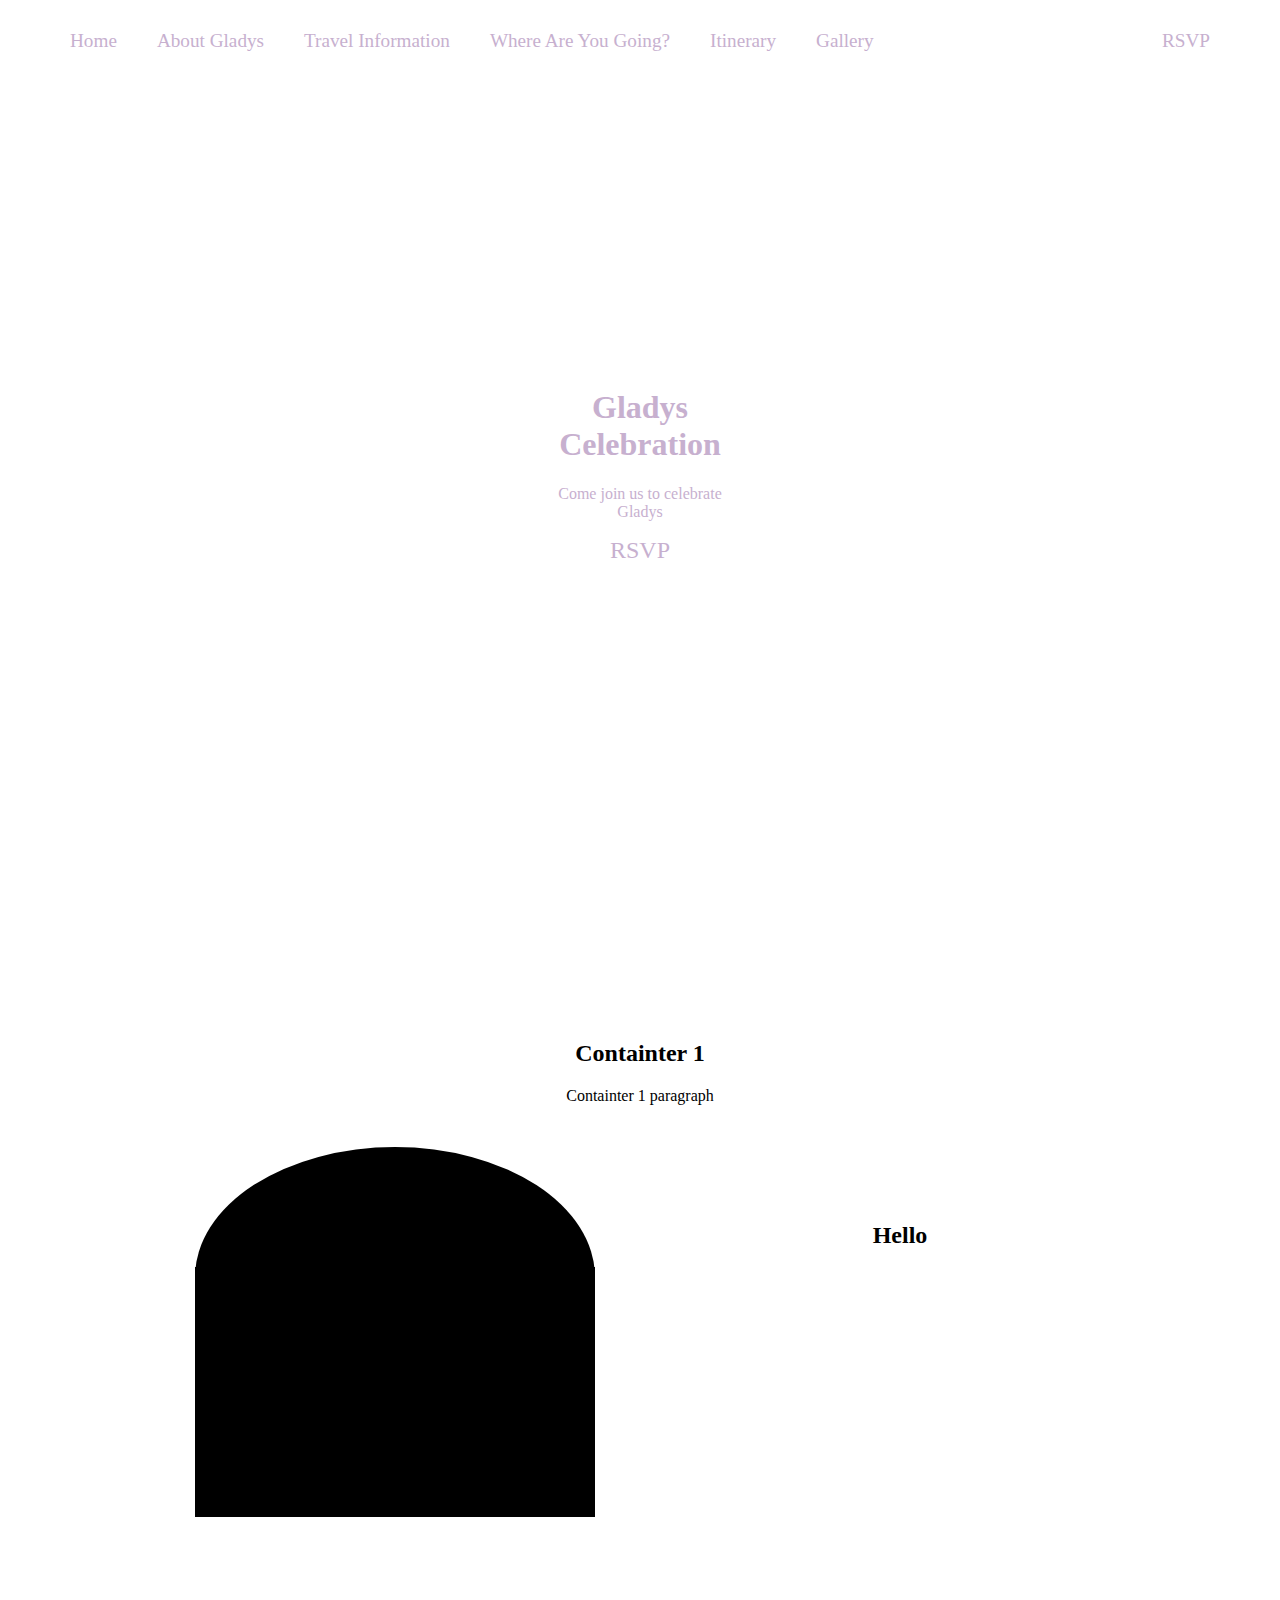
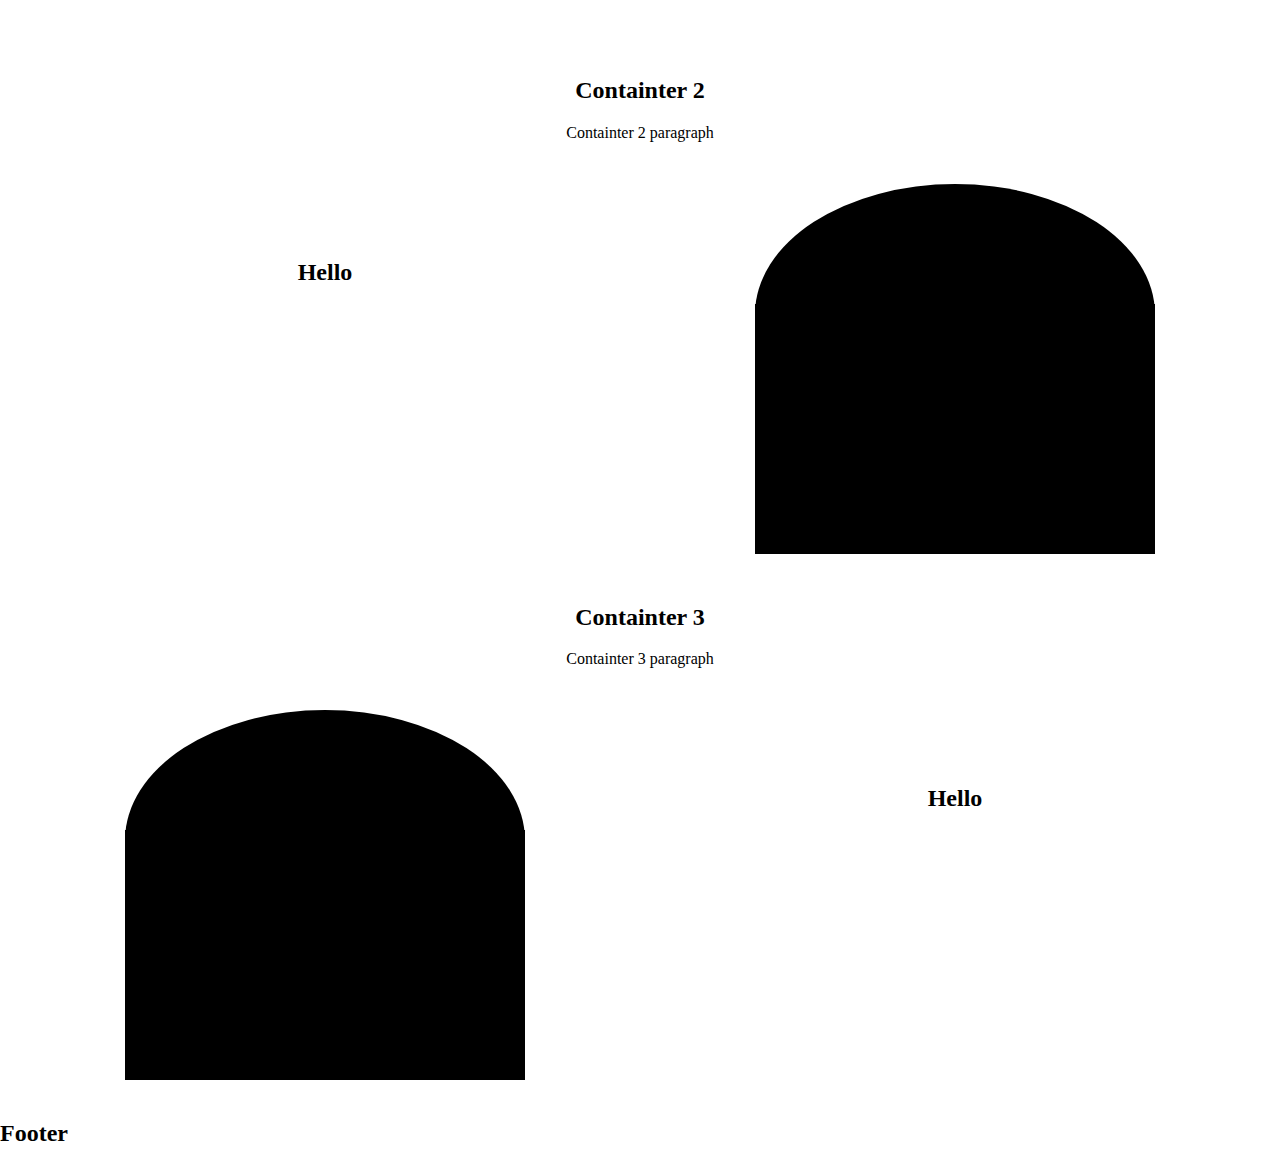
==== index.html @ e021d2f9 "revert" ====
<html lang="en">
  <head>
    <title>Gladys' Celebration</title> 
    <meta charset="UTF-8">
    <meta name="viewport" content="width=device-width, initial-scale=1">
    <link rel="stylesheet" href="Themes/indexTheme.css">
  </head>

  <body>
    <div class="header">
      <div class="navbar">
        <a href="index.html" class="homeNav">Home</a>
        <a href="about.html">About Gladys</a>
        <a href="travel.html">Travel Information</a>
        <a href="here.html">Where Are You Going?</a>
        <a href="itinerary.html">Itinerary</a>
        <a href="gallery.html">Gallery</a>
        <a href="https://forms.gle/7fXRia3P5yXMrRUJ6" class="right">RSVP</a>
      </div>
      <div class="hcontent">
        <h1 class="sitename">Gladys Celebration</h1>
        <p>Come join us to celebrate Gladys</p>
        <a href = "https://forms.gle/7fXRia3P5yXMrRUJ6" class="button">RSVP</a>
      </div>
    </div>

    <div class="container">
      <div style="text-align:center">
        <h2>Containter 1</h2>
        <p>Containter 1 paragraph</p>
         <div class="row">
            <div class="column">
             <div class="polygons">
                      <div class="square">
                           <div class="circle">
                        </div>
                      </div>
                  </div>
            </div>
           <div class="column2">
          <div class= "text-font">
            <h2>Hello</h2>
                </div>
        </div>
      </div>
    </div>
    </div>
    
    <div class="container2">
      <div style="text-align:center">
        <h2>Containter 2</h2>
        <p>Containter 2 paragraph</p>
         <div class="row3">
            <div class="column3">
            <div class= "text-font">
                  <h2>Hello</h2>
            </div>
          </div>
           <div class="column4">
           <div class="polygons">
                      <div class="square">
                           <div class="circle">
                                  <p>this is a paragraph.</p>
                        </div>
                      </div>
                  </div>
            </div>
        </div>
      </div>
    </div>
    
    <div class="container3">
      <div style="text-align:center">
        <h2>Containter 3</h2>
        <p>Containter 3 paragraph</p>
         <div class="row5">
            <div class="column5">
                <div class="polygons">
                      <div class="square">
                           <div class="circle">
                        </div>
                      </div>
                  </div>
            </div>
           <div class="column6">
          <div class= "text-font">
            <h2>Hello</h2>
                </div>
        </div>
      </div>
    </div>
    </div>
    
  
    <div class="footer">
      <h2>Footer</h2>
    </div>
  
  </body>
</html>
---- Themes/indexTheme.css ----
body {
  font-family:Georgia, 'Times New Roman', Times, serif;
  margin: 0;
  background-color:white;
}
* {
  box-sizing: border-box;
}
 .fit-picture {
    height: 380px;
    width: 350;
    border-radius: 30% 30% 0 0;
    
}

/* Style the header */
.header {
  text-align: center;
  background-image: url("/Resources/Images/mamiebackground2.jpeg");
  background-size:cover;
  min-height: 100%;
}

/* Style the top navigation bar */
.navbar {
  overflow: hidden;
  background-color: white;
  text-align: center;
  padding-left: 50px;
  padding-right: 50px;
}

/* Style the navigation bar links */
.navbar a {
  display: inline;
  color: rgb(199, 176, 207);
  text-align: center;
  padding: 30px 20px;
  text-decoration: none;
  font-size: larger;
  float: left;
}

/* Right-aligned link */
.navbar a.right {
  float: right;
}

/* Change color on hover */
.navbar a:hover {
  background-color: rgb(199, 176, 207);
  color: white;
}

.hcontent{
  background-color: white;
  border-radius: 25% 25% 25% 25%;
  color: rgb(199, 176, 207);
  margin: 20% 40%;
  max-width: 300px;
  padding: 30px 30px;
}

.button{
  font-size: x-large;
  color: rgb(199, 176, 207);;
  text-decoration: none;
}

.button:hover{
  background-color: rgb(199, 176, 207);
  color: white;
  text-decoration: underline;
}

/* header */
/* Style the header */
/* .sitename {
    text-align: center;
    background: rgb(72, 53, 125);
    background-size:contain;
    min-height: 50%;
    padding-top: 30%;

  } */

/* .header{
    padding-left: 150px;
    width: 450px;
    top: 43px;
    font-size: 35px;
    bottom: 0;
  }
*/
  .header2{
    float: left;
    width: 40%;
    margin-top: 6px;
    border-right: solid;
    padding-left: 30%;
    padding-top: 5%;
    color: rgb(93, 45, 147);
  }  
/* RSVP Button */

.containerh {
    border-radius: 5px;
    background-color: white;
    padding: 10px;
}
/* Style the container/contact section */
.container {
  border-radius: 5px;
  background-color: white;
  padding: 120px;
}

/* Elipse */

/* Style the container/contact section */
.container2 {
  border-radius: 5px;
  background-color: white;
  padding: 10px;
}

/* Elipse */

.container3 {
  border-radius: 5px;
  background-color: white;
  padding: 10px;
}

.polygons {
  text-align: center;
  position: relative;
}
.square {
  width: 300px;
  height: 250px;
  background: rgb(199, 176, 207);;
  position: relative;
  top: 65px;
  display: inline-block;
}
.circle {
  width: 300px;
  height: 150px;
  background: rgb(199, 176, 207);;
  border-radius: 50%;
  position: absolute;
  left: 0px;
  top: -120px;
  overflow: visible;
  border-radius: 50%/65% 65% 0 0;
}


/* Create two columns that float next to eachother */
.column {
  float: left;
  width: 50%;
  margin-top: 6px;
  padding: 75px;
  background-color: white;
}


/* Column 2 */

.column2 {
  float: left;
  width: 50%;
  margin-top: 6px;
  padding: 75px;
  background-color: white;
}

/* Elipse 2 */

.container3 {
  border-radius: 5px;
  background-color: white;
  padding: 10px;
}

/* Elipse 3 */

.polygons {
  text-align: center;
  position: relative;
}
.square {
  width: 400px;
  height: 250px;
  background: black;
  position: relative;
  top: 65px;
  display: inline-block;
}
.circle {
  width: 400px;
  height: 200px;
  background: black;
  border-radius: 50%;
  position: absolute;
  left: 0px;
  top: -120px;
  overflow: visible;
  border-radius: 50%/65% 65% 0 0;
}

/* Column h1 */

.columnh1 {
    float: left;
    width: 40%;
    margin-top: 6px;
    border-right: solid;
    padding-left: 30%;
    padding-top: 5%;
    color: rgb(93, 45, 147);
}
  
  /* Column h2 */
  
  .columnh2 {
    float: right;
    width: 50%;
    margin-top: 6px;
    padding-right: 25%;
    padding-top: 5%
  }

  /* Create two columns that float next to eachother */
.column {
    float: left;
    width: 50%;
    margin-top: 6px;
    padding: 75px;
    background-color: white;
  }
/* Column 2 */
  
.column2 {
  float: left;
  width: 50%;
  margin-top: 6px;
  padding: 75px;
  background-color: white;
}


/* Column 3 */

.column3 {
  float: left;
  width: 50%;
  margin-top: 6px;
  padding: 75px;
  background-color: white;
}

/* Column 4 */

.column4 {
  float: right;
  width: 50%;
  margin-top: 6px;
  padding: 75px;
  background-color: white;
}

/* Column 5 */

.column5 {
  float: left;
  width: 50%;
  margin-top: 6px;
  padding: 75px;
  background-color: white;
}

/* Column 6 */

.column6 {
  float: right;
  width: 50%;
  margin-top: 6px;
  padding: 75px;
  background-color: white;
}

/* Container 1 Row Adjusts */
.rowh:after {
    content: "";
    display: table;
    clear: both;
  }
  
.row:after {
  content: "";
  display: table;
  clear: both;
}


.row3:after {
  content: "";
  display: table;
  clear: both;
}

.row5:after {
  content: "";
  display: table;
  clear: both;
}


/* Responsive layout - when the screen is less than 700px wide, make the two columns stack on top of each other instead of next to each other */
@media screen and (max-width: 1200px) {
  .row {   
    flex-direction: column;
  }
  .navbar a {
    float: none;
    display: block;
    width:100%;
  }
}

/* Responsive layout - when the screen is less than 400px wide, make the navigation links stack on top of each other instead of next to each other */
@media screen and (max-width: 400px) {
  .navbar a {
    float: none;
    display: block;
    width:100%;
  }
}
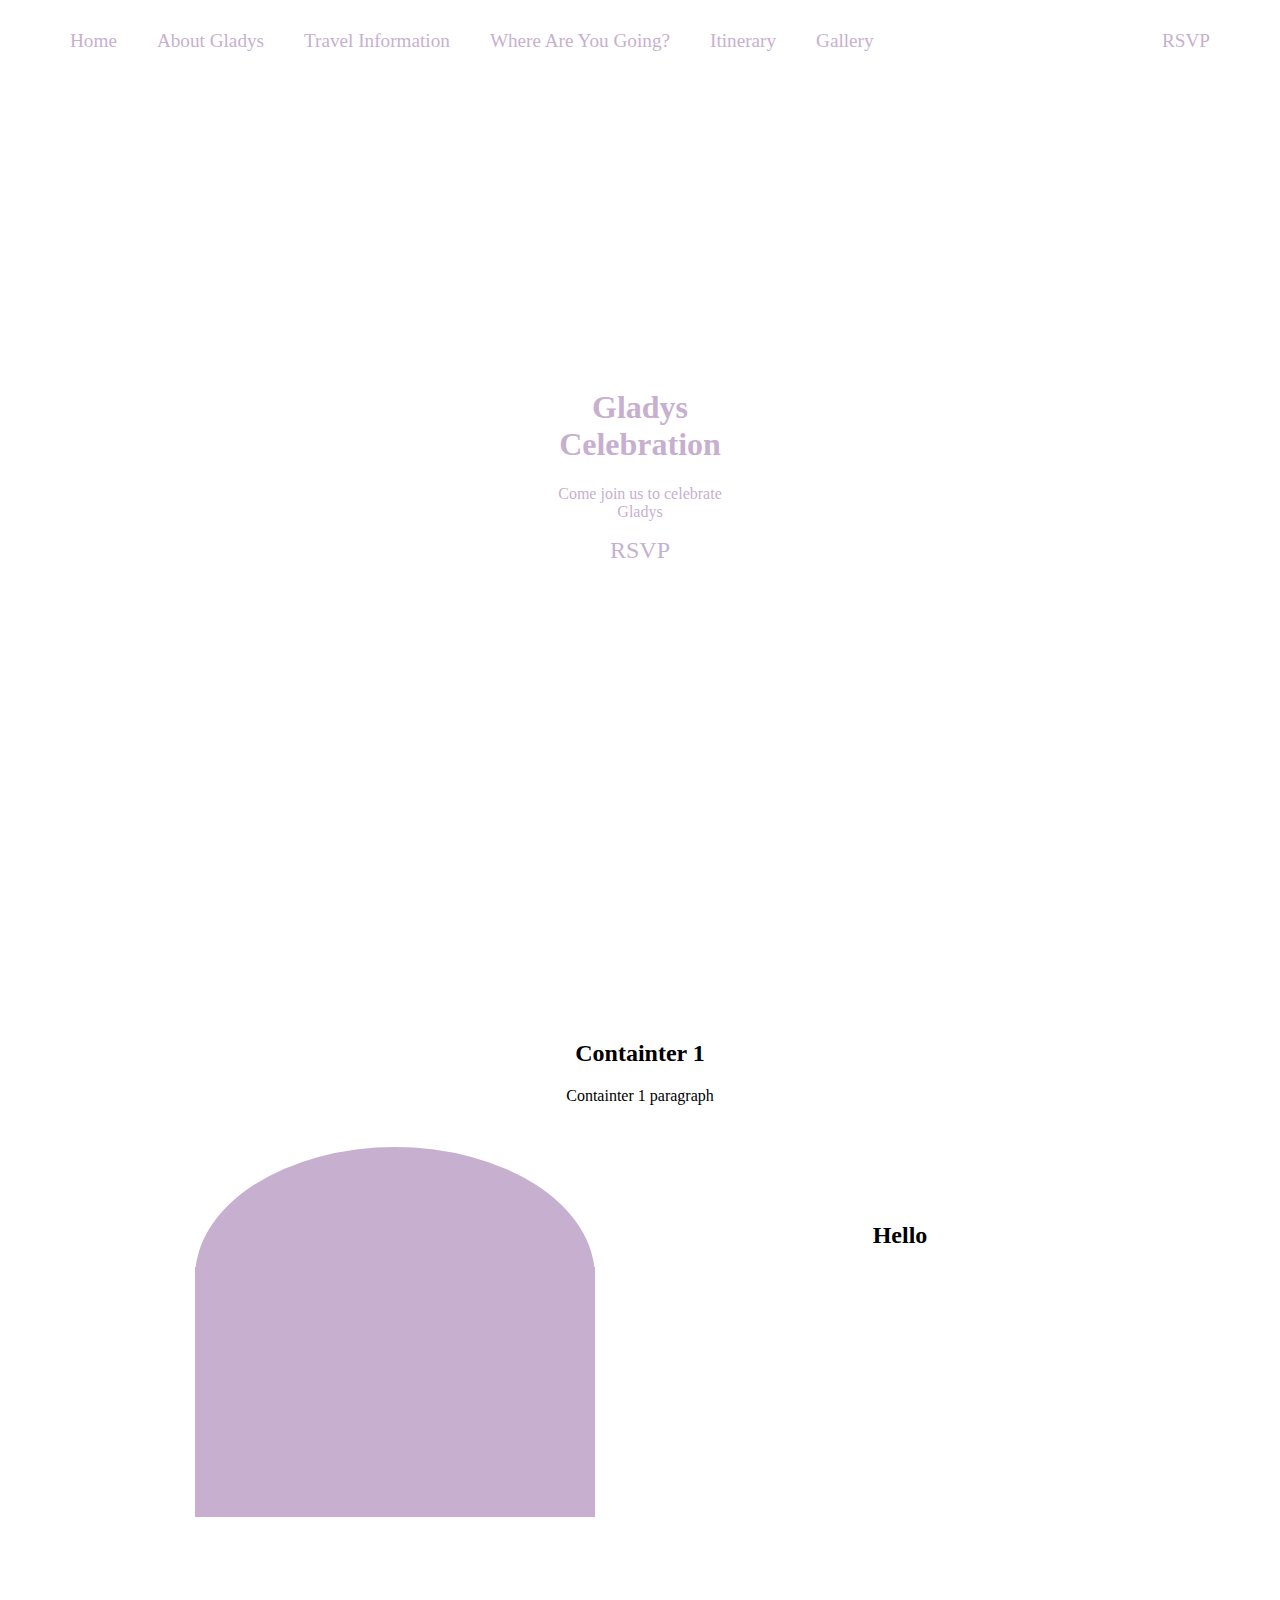
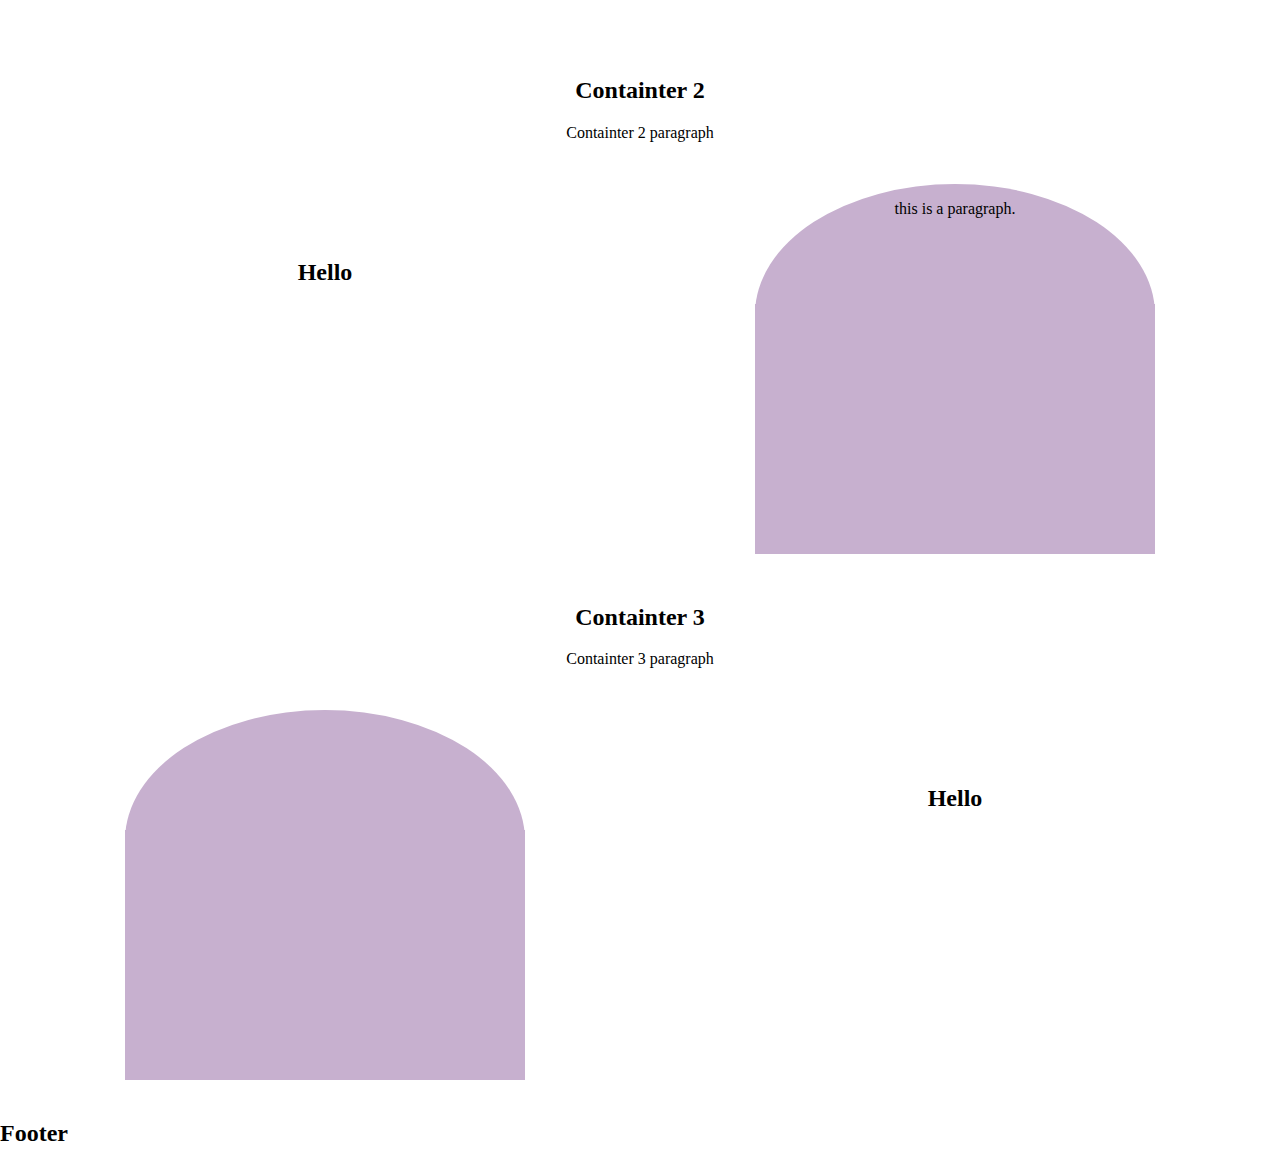
==== commit b54eb7d5: "Merge branch 'origin/main' into mads" ====
--- a/index.html
+++ b/index.html
@@ -11,7 +11,7 @@
       <div class="navbar">
         <a href="index.html" class="homeNav">Home</a>
         <a href="about.html">About Gladys</a>
-        <a href="travel.html">Travel Information</a>
+        <a href= "travel.html">Travel Information</a>
         <a href="here.html">Where Are You Going?</a>
         <a href="itinerary.html">Itinerary</a>
         <a href="gallery.html">Gallery</a>
--- a/Themes/indexTheme.css
+++ b/Themes/indexTheme.css
@@ -139,7 +139,7 @@
 .square {
   width: 300px;
   height: 250px;
-  background: rgb(199, 176, 207);;
+  background: rgb(199, 176, 207);
   position: relative;
   top: 65px;
   display: inline-block;
@@ -147,7 +147,7 @@
 .circle {
   width: 300px;
   height: 150px;
-  background: rgb(199, 176, 207);;
+  background: rgb(199, 176, 207);
   border-radius: 50%;
   position: absolute;
   left: 0px;
@@ -194,7 +194,7 @@
 .square {
   width: 400px;
   height: 250px;
-  background: black;
+  background: rgb(199, 176, 207);
   position: relative;
   top: 65px;
   display: inline-block;
@@ -202,7 +202,7 @@
 .circle {
   width: 400px;
   height: 200px;
-  background: black;
+  background:  rgb(199, 176, 207);
   border-radius: 50%;
   position: absolute;
   left: 0px;
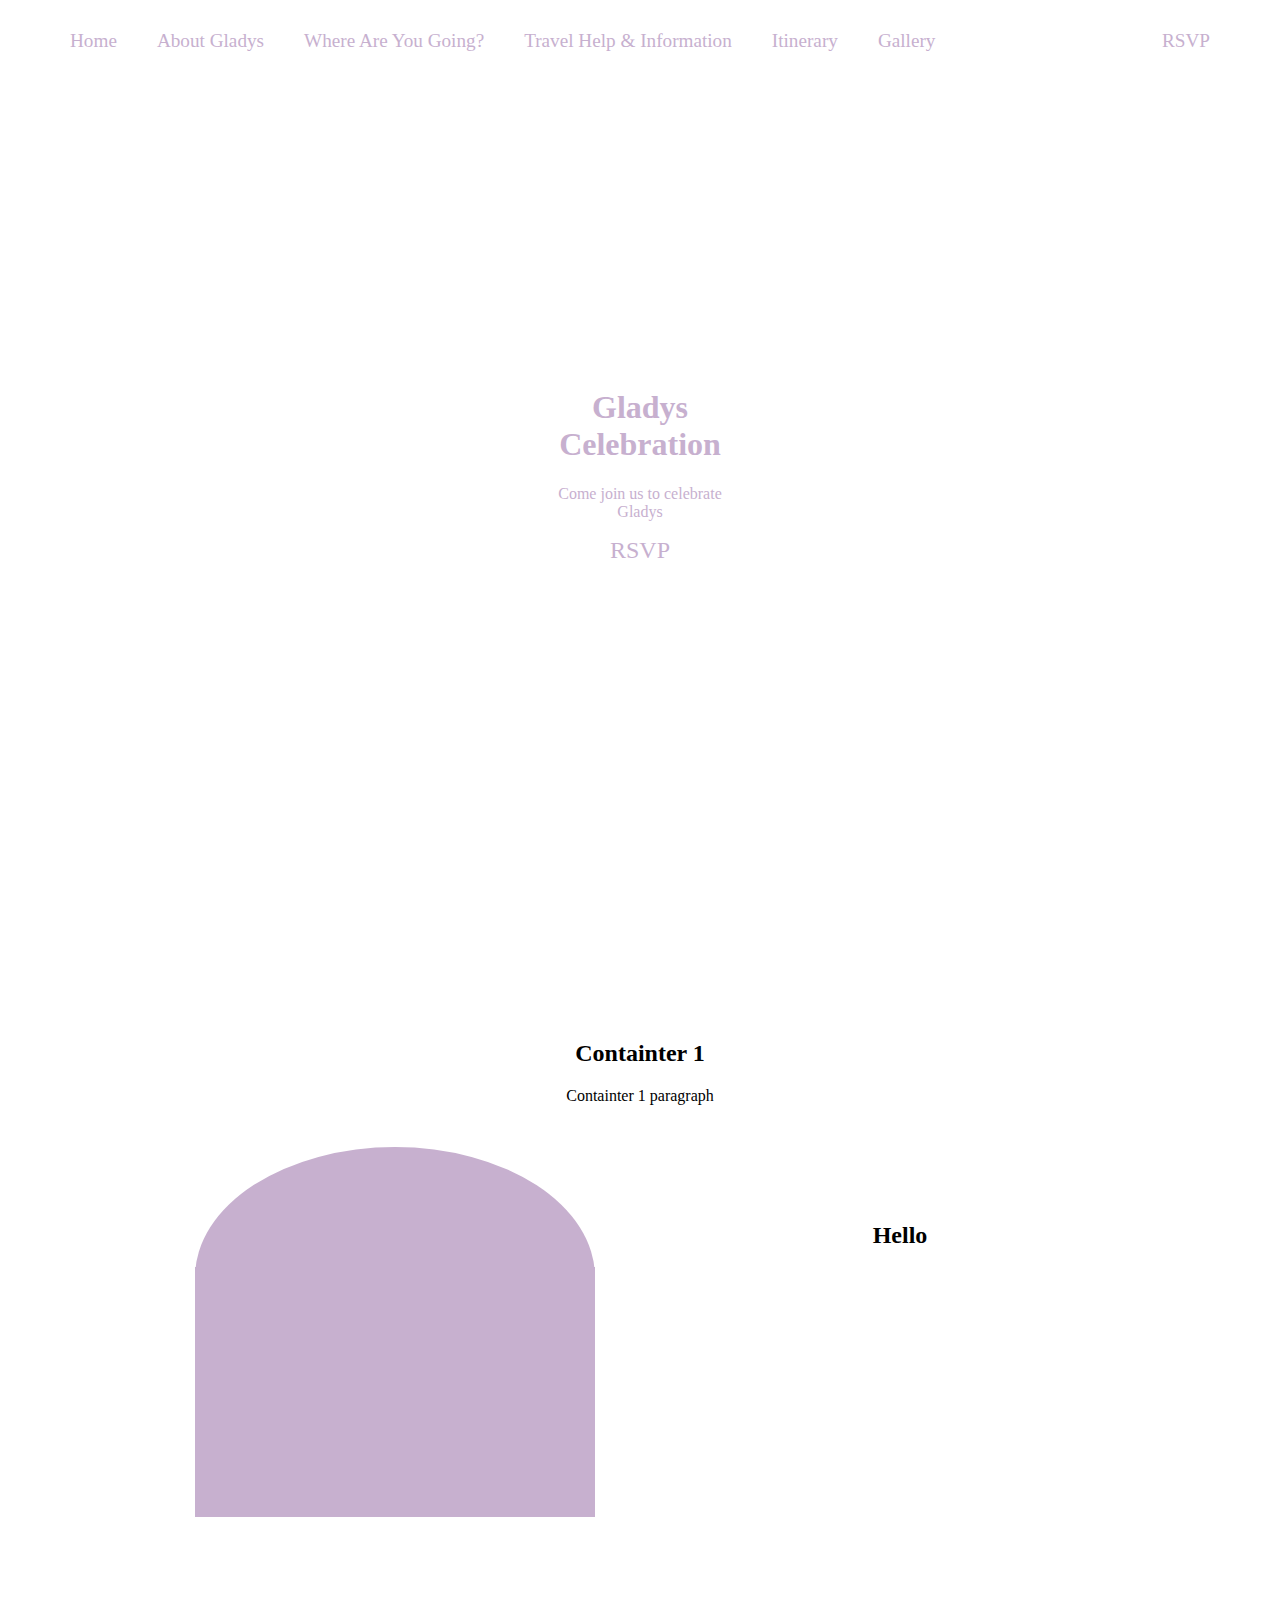
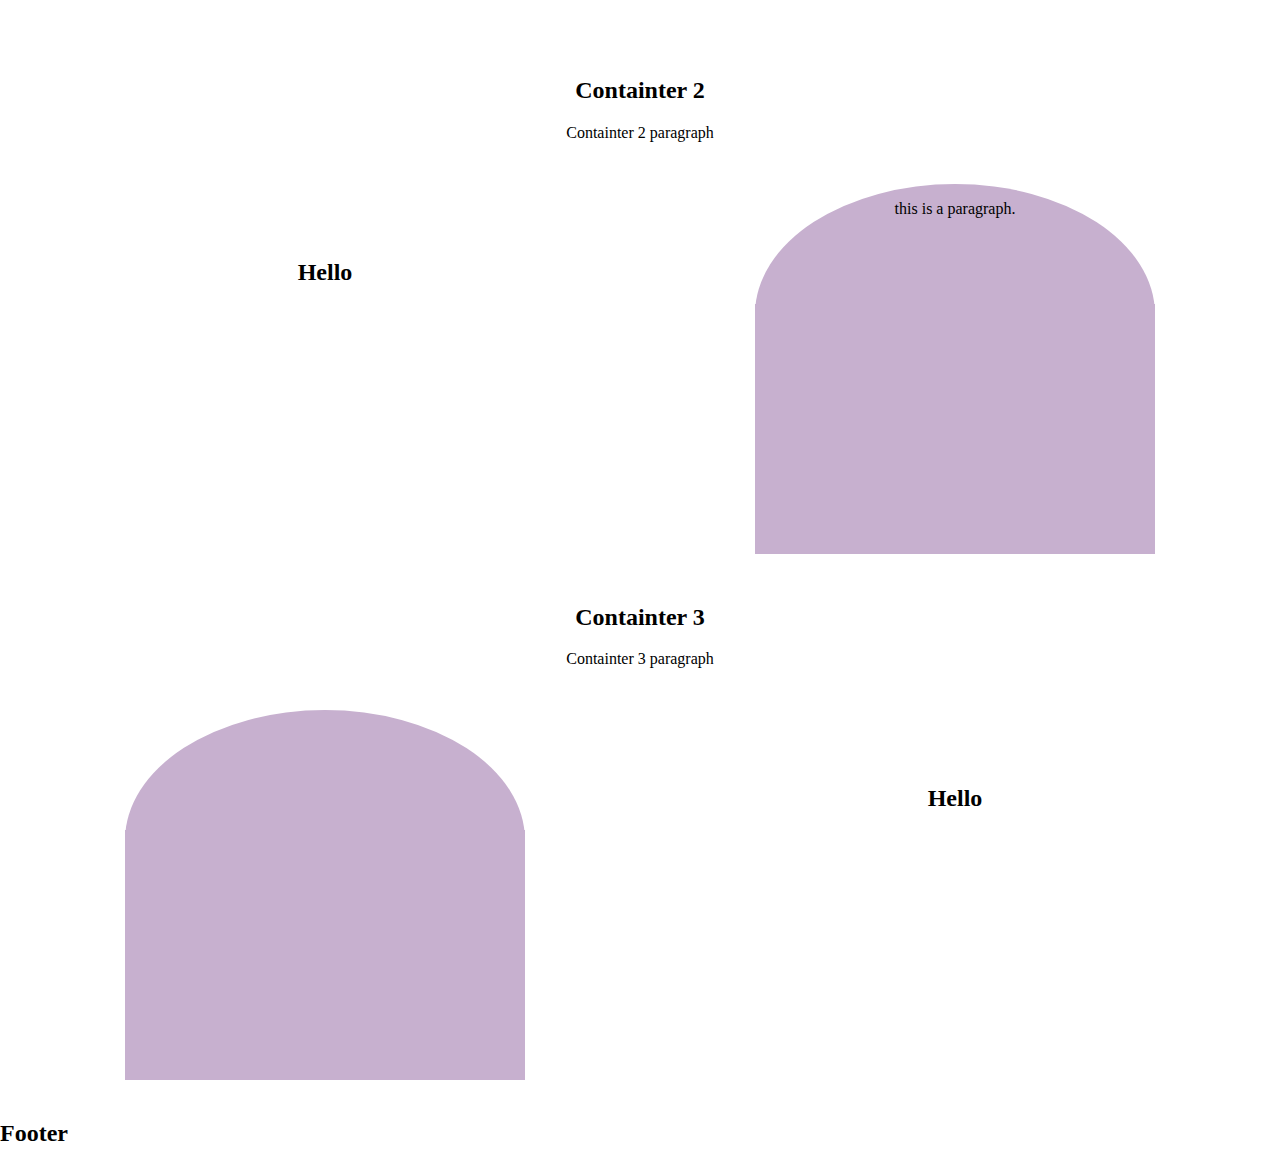
==== commit bc3cd316: "Unifying pages mads branch" ====
--- a/index.html
+++ b/index.html
@@ -11,8 +11,8 @@
       <div class="navbar">
         <a href="index.html" class="homeNav">Home</a>
         <a href="about.html">About Gladys</a>
-        <a href= "travel.html">Travel Information</a>
-        <a href="here.html">Where Are You Going?</a>
+        <a href="where.html">Where Are You Going?</a>
+        <a href= "travel.html">Travel Help & Information</a>
         <a href="itinerary.html">Itinerary</a>
         <a href="gallery.html">Gallery</a>
         <a href="https://forms.gle/7fXRia3P5yXMrRUJ6" class="right">RSVP</a>
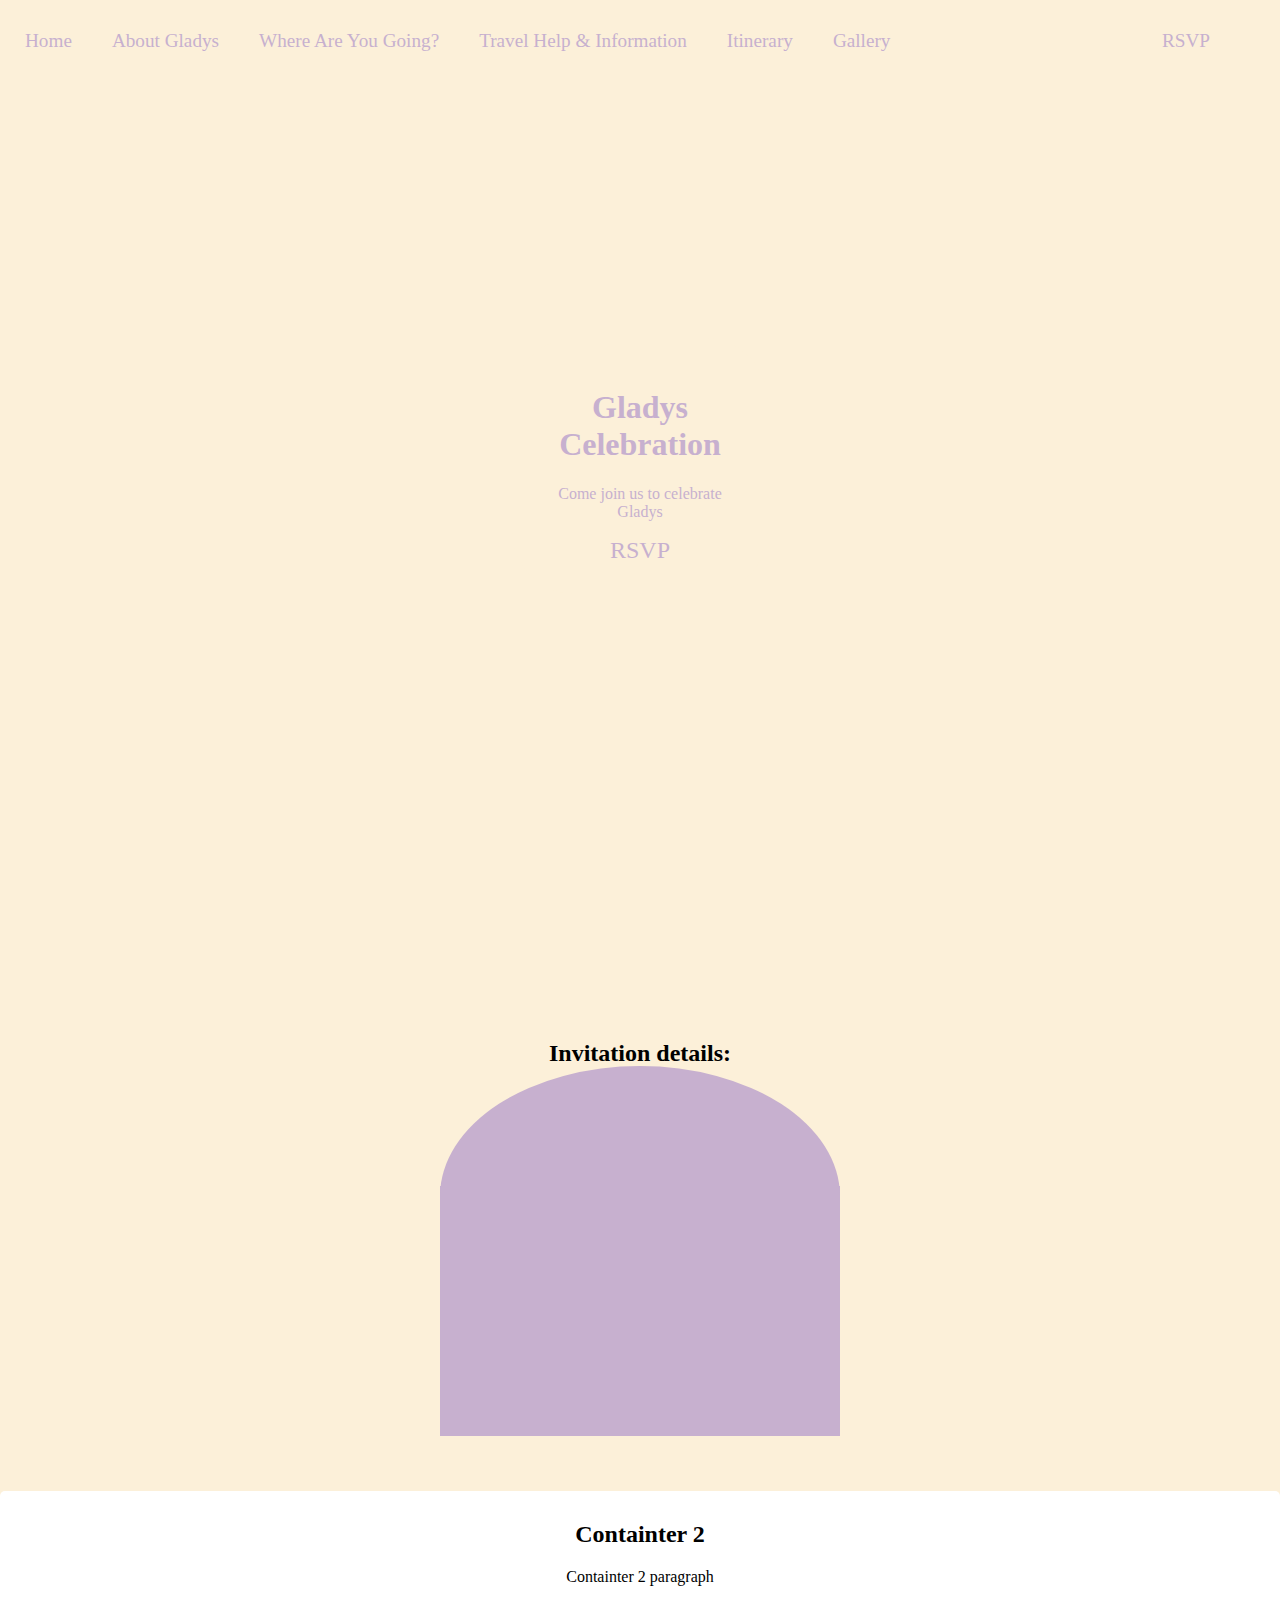
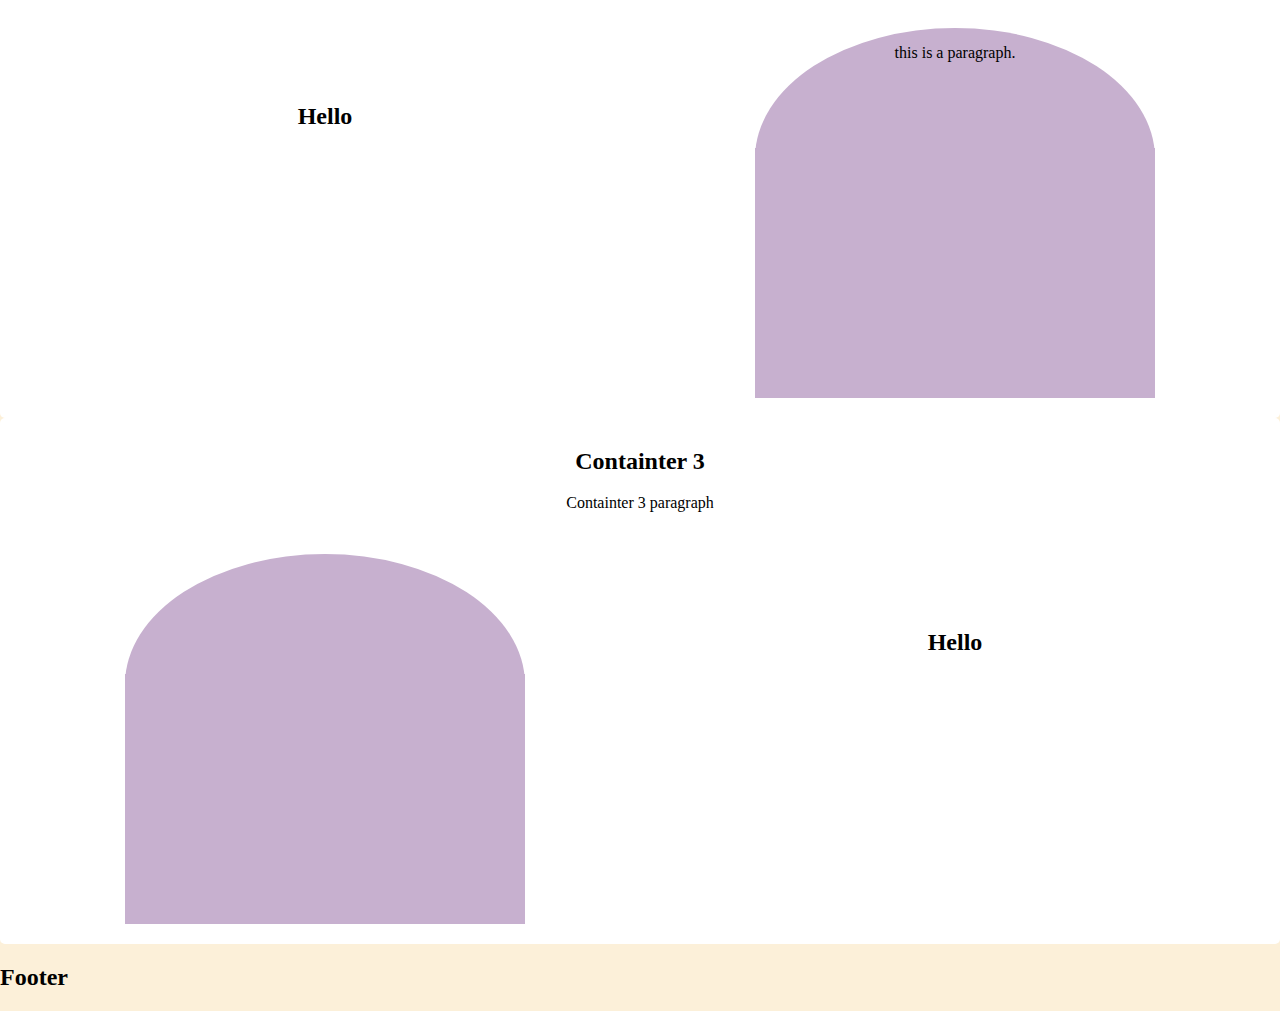
==== commit a8c6a925: "mad changes p 6" ====
--- a/index.html
+++ b/index.html
@@ -26,24 +26,17 @@
 
     <div class="container">
       <div style="text-align:center">
-        <h2>Containter 1</h2>
-        <p>Containter 1 paragraph</p>
-         <div class="row">
-            <div class="column">
-             <div class="polygons">
-                      <div class="square">
-                           <div class="circle">
-                        </div>
+        <h2>Invitation details:</h2>
+          <p>***</p>
+            <div class="row">
+              <div class="polygons">
+                  <div class="square">
+                      <div class="circle">
                       </div>
                   </div>
+                </div>
             </div>
-           <div class="column2">
-          <div class= "text-font">
-            <h2>Hello</h2>
-                </div>
-        </div>
       </div>
-    </div>
     </div>
     
     <div class="container2">
--- a/Themes/indexTheme.css
+++ b/Themes/indexTheme.css
@@ -1,7 +1,7 @@
 body {
   font-family:Georgia, 'Times New Roman', Times, serif;
   margin: 0;
-  background-color:white;
+  background-color:FCF0D9;
 }
 * {
   box-sizing: border-box;
@@ -24,9 +24,9 @@
 /* Style the top navigation bar */
 .navbar {
   overflow: hidden;
-  background-color: white;
-  text-align: center;
-  padding-left: 50px;
+  background-color: FCF0D9;
+  text-align: center;
+  padding-left: 5px;
   padding-right: 50px;
 }
 
@@ -49,11 +49,11 @@
 /* Change color on hover */
 .navbar a:hover {
   background-color: rgb(199, 176, 207);
-  color: white;
+  color: #FCF0D9;
 }
 
 .hcontent{
-  background-color: white;
+  background-color: #FCF0D9;
   border-radius: 25% 25% 25% 25%;
   color: rgb(199, 176, 207);
   margin: 20% 40%;
@@ -61,46 +61,27 @@
   padding: 30px 30px;
 }
 
-.button{
+.button {
   font-size: x-large;
   color: rgb(199, 176, 207);;
   text-decoration: none;
 }
 
-.button:hover{
+.button:hover {
   background-color: rgb(199, 176, 207);
-  color: white;
+  color: #FCF0D9;
   text-decoration: underline;
 }
 
-/* header */
-/* Style the header */
-/* .sitename {
-    text-align: center;
-    background: rgb(72, 53, 125);
-    background-size:contain;
-    min-height: 50%;
-    padding-top: 30%;
-
-  } */
-
-/* .header{
-    padding-left: 150px;
-    width: 450px;
-    top: 43px;
-    font-size: 35px;
-    bottom: 0;
-  }
-*/
-  .header2{
-    float: left;
-    width: 40%;
-    margin-top: 6px;
-    border-right: solid;
-    padding-left: 30%;
-    padding-top: 5%;
-    color: rgb(93, 45, 147);
-  }  
+.header2 {
+  float: left;
+  width: 40%;
+  margin-top: 6px;
+  border-right: solid;
+  padding-left: 30%;
+  padding-top: 5%;
+  color: rgb(93, 45, 147);
+}  
 /* RSVP Button */
 
 .containerh {
@@ -111,11 +92,9 @@
 /* Style the container/contact section */
 .container {
   border-radius: 5px;
-  background-color: white;
+  background-color: #FCF0D9;
   padding: 120px;
 }
-
-/* Elipse */
 
 /* Style the container/contact section */
 .container2 {
@@ -124,8 +103,6 @@
   padding: 10px;
 }
 
-/* Elipse */
-
 .container3 {
   border-radius: 5px;
   background-color: white;
@@ -137,7 +114,7 @@
   position: relative;
 }
 .square {
-  width: 300px;
+  width: 400px;
   height: 250px;
   background: rgb(199, 176, 207);
   position: relative;
@@ -145,8 +122,8 @@
   display: inline-block;
 }
 .circle {
-  width: 300px;
-  height: 150px;
+  width: 400px;
+  height: 200px;
   background: rgb(199, 176, 207);
   border-radius: 50%;
   position: absolute;
@@ -166,9 +143,6 @@
   background-color: white;
 }
 
-
-/* Column 2 */
-
 .column2 {
   float: left;
   width: 50%;
@@ -177,38 +151,10 @@
   background-color: white;
 }
 
-/* Elipse 2 */
-
 .container3 {
   border-radius: 5px;
   background-color: white;
   padding: 10px;
-}
-
-/* Elipse 3 */
-
-.polygons {
-  text-align: center;
-  position: relative;
-}
-.square {
-  width: 400px;
-  height: 250px;
-  background: rgb(199, 176, 207);
-  position: relative;
-  top: 65px;
-  display: inline-block;
-}
-.circle {
-  width: 400px;
-  height: 200px;
-  background:  rgb(199, 176, 207);
-  border-radius: 50%;
-  position: absolute;
-  left: 0px;
-  top: -120px;
-  overflow: visible;
-  border-radius: 50%/65% 65% 0 0;
 }
 
 /* Column h1 */
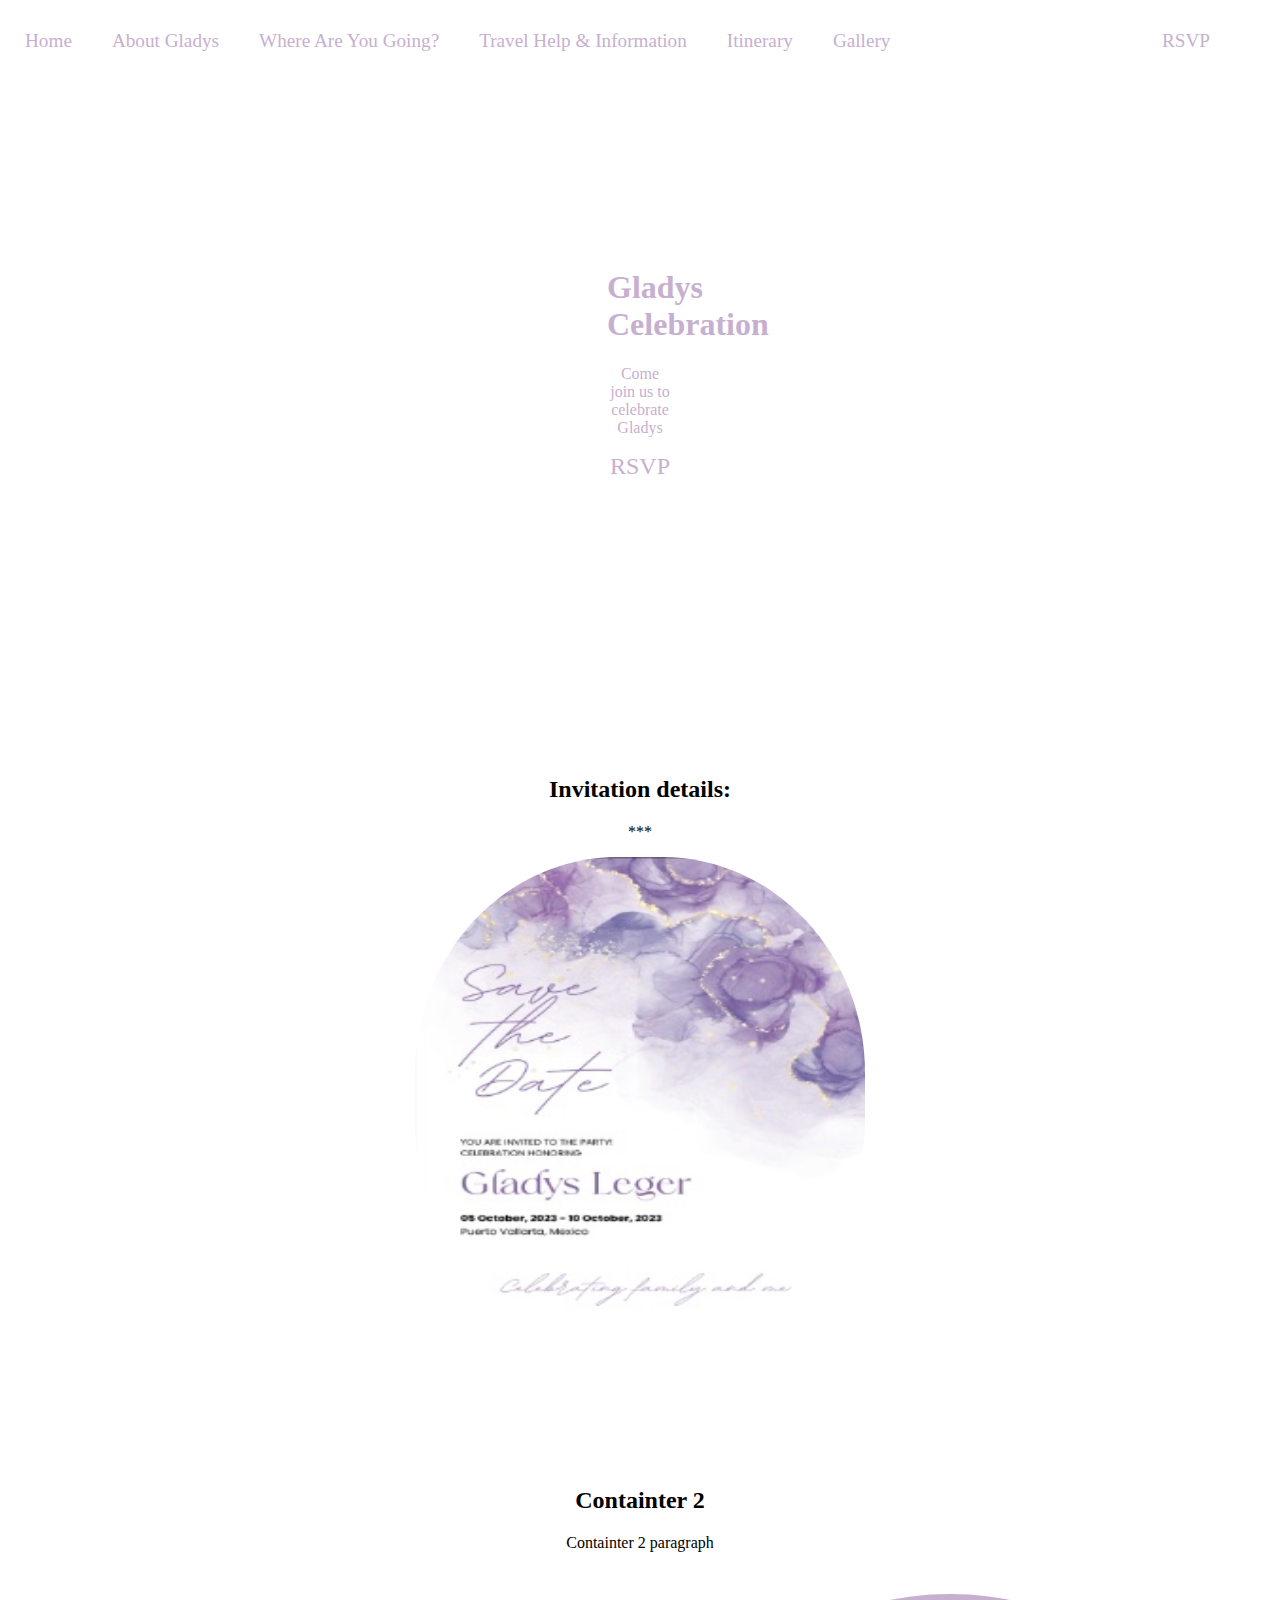
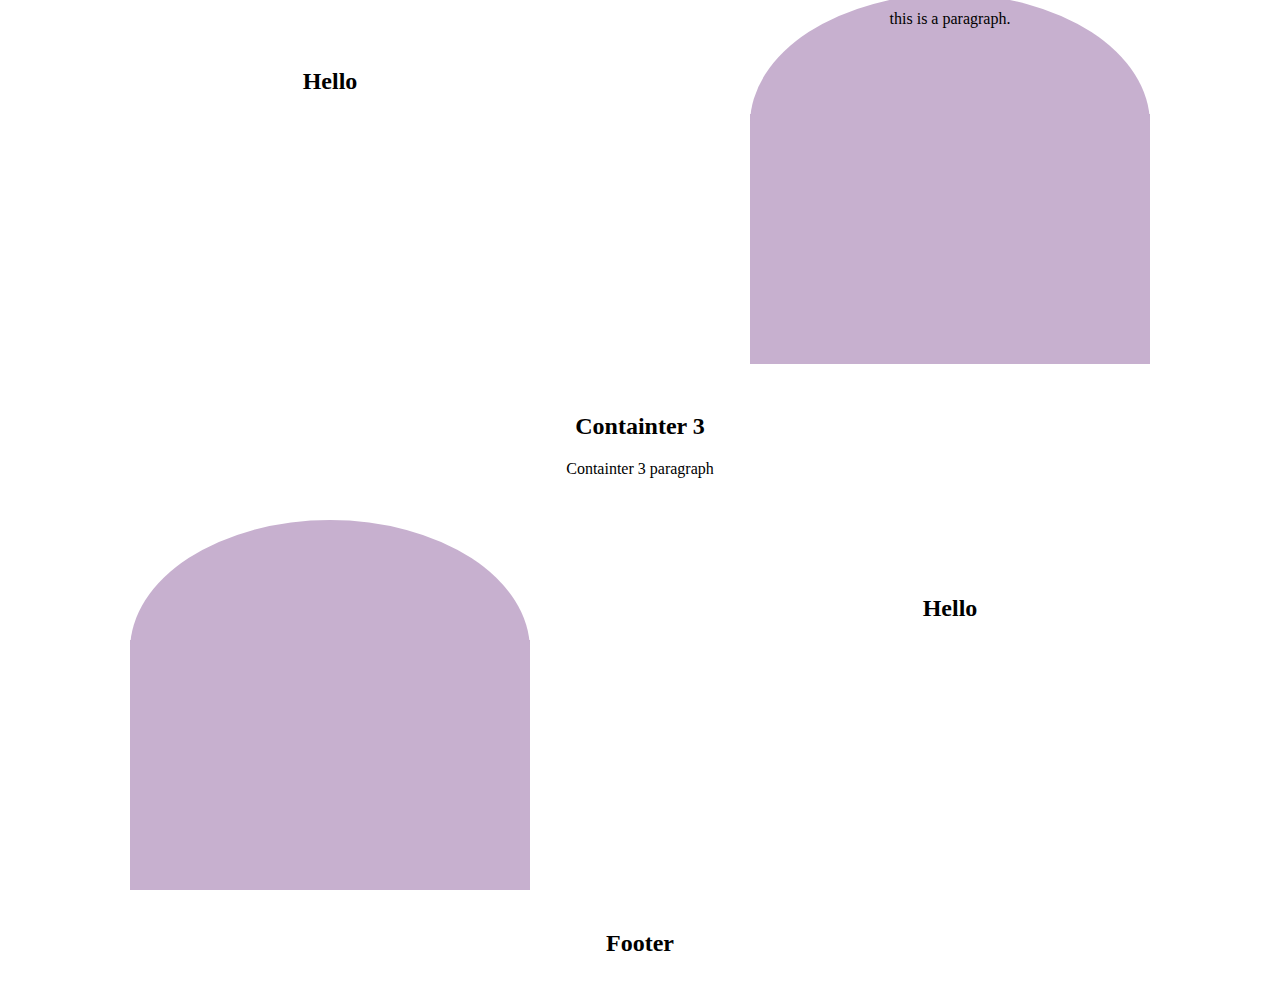
==== commit c3e0252b: "some more changes mads p 7" ====
--- a/index.html
+++ b/index.html
@@ -17,10 +17,17 @@
         <a href="gallery.html">Gallery</a>
         <a href="https://forms.gle/7fXRia3P5yXMrRUJ6" class="right">RSVP</a>
       </div>
-      <div class="hcontent">
-        <h1 class="sitename">Gladys Celebration</h1>
-        <p>Come join us to celebrate Gladys</p>
-        <a href = "https://forms.gle/7fXRia3P5yXMrRUJ6" class="button">RSVP</a>
+      <div class="containerh">
+        <div class="rowh">
+          <div class="column01">
+            <div class="hcontent">
+            <h1 class="sitename">Gladys Celebration</h1>
+            <p>Come join us to celebrate Gladys</p>
+            <a href = "https://forms.gle/7fXRia3P5yXMrRUJ6" class="button">RSVP</a>
+          </div>
+          <div class="column02">
+          </div>
+          <div class="column03">
       </div>
     </div>
 
@@ -29,12 +36,8 @@
         <h2>Invitation details:</h2>
           <p>***</p>
             <div class="row">
-              <div class="polygons">
-                  <div class="square">
-                      <div class="circle">
-                      </div>
-                  </div>
-                </div>
+                  <img class="fit-picture"
+                  src="/Resources/Images/IMG_0451.jpg"/>
             </div>
       </div>
     </div>
--- a/Themes/indexTheme.css
+++ b/Themes/indexTheme.css
@@ -1,22 +1,21 @@
 body {
   font-family:Georgia, 'Times New Roman', Times, serif;
   margin: 0;
-  background-color:FCF0D9;
+  background-color:white;
 }
 * {
   box-sizing: border-box;
 }
  .fit-picture {
-    height: 380px;
-    width: 350;
-    border-radius: 30% 30% 0 0;
+    height: 480px;
+    width: 450;
+    border-radius: 45%;
     
 }
 
 /* Style the header */
 .header {
   text-align: center;
-  background-image: url("/Resources/Images/mamiebackground2.jpeg");
   background-size:cover;
   min-height: 100%;
 }
@@ -24,7 +23,7 @@
 /* Style the top navigation bar */
 .navbar {
   overflow: hidden;
-  background-color: FCF0D9;
+  background-color: white;
   text-align: center;
   padding-left: 5px;
   padding-right: 50px;
@@ -49,11 +48,11 @@
 /* Change color on hover */
 .navbar a:hover {
   background-color: rgb(199, 176, 207);
-  color: #FCF0D9;
+  color: white;
 }
 
 .hcontent{
-  background-color: #FCF0D9;
+  background-color: white;
   border-radius: 25% 25% 25% 25%;
   color: rgb(199, 176, 207);
   margin: 20% 40%;
@@ -69,7 +68,7 @@
 
 .button:hover {
   background-color: rgb(199, 176, 207);
-  color: #FCF0D9;
+  color: white;
   text-decoration: underline;
 }
 
@@ -92,7 +91,7 @@
 /* Style the container/contact section */
 .container {
   border-radius: 5px;
-  background-color: #FCF0D9;
+  background-color: white;
   padding: 120px;
 }
 
@@ -133,13 +132,12 @@
   border-radius: 50%/65% 65% 0 0;
 }
 
-
 /* Create two columns that float next to eachother */
 .column {
   float: left;
-  width: 50%;
-  margin-top: 6px;
-  padding: 75px;
+  width: 100%;
+  margin-top: 6px;
+  padding: 50%;
   background-color: white;
 }
 
@@ -185,7 +183,6 @@
     width: 50%;
     margin-top: 6px;
     padding: 75px;
-    background-color: white;
   }
 /* Column 2 */
   
@@ -194,7 +191,6 @@
   width: 50%;
   margin-top: 6px;
   padding: 75px;
-  background-color: white;
 }
 
 
@@ -236,6 +232,24 @@
   margin-top: 6px;
   padding: 75px;
   background-color: white;
+}
+
+.column01 {
+  float: center;
+  width: 50%;
+  margin: auto;
+}
+.column02 {
+  float: left;
+  width: 25%;
+  margin-top: 6px;
+  background: white;
+}
+.column02 {
+  float: right;
+  width: 25%;
+  margin-top: 6px;
+  background-clip: white;
 }
 
 /* Container 1 Row Adjusts */
@@ -246,6 +260,7 @@
   }
   
 .row:after {
+  background-color: purple;
   content: "";
   display: table;
   clear: both;
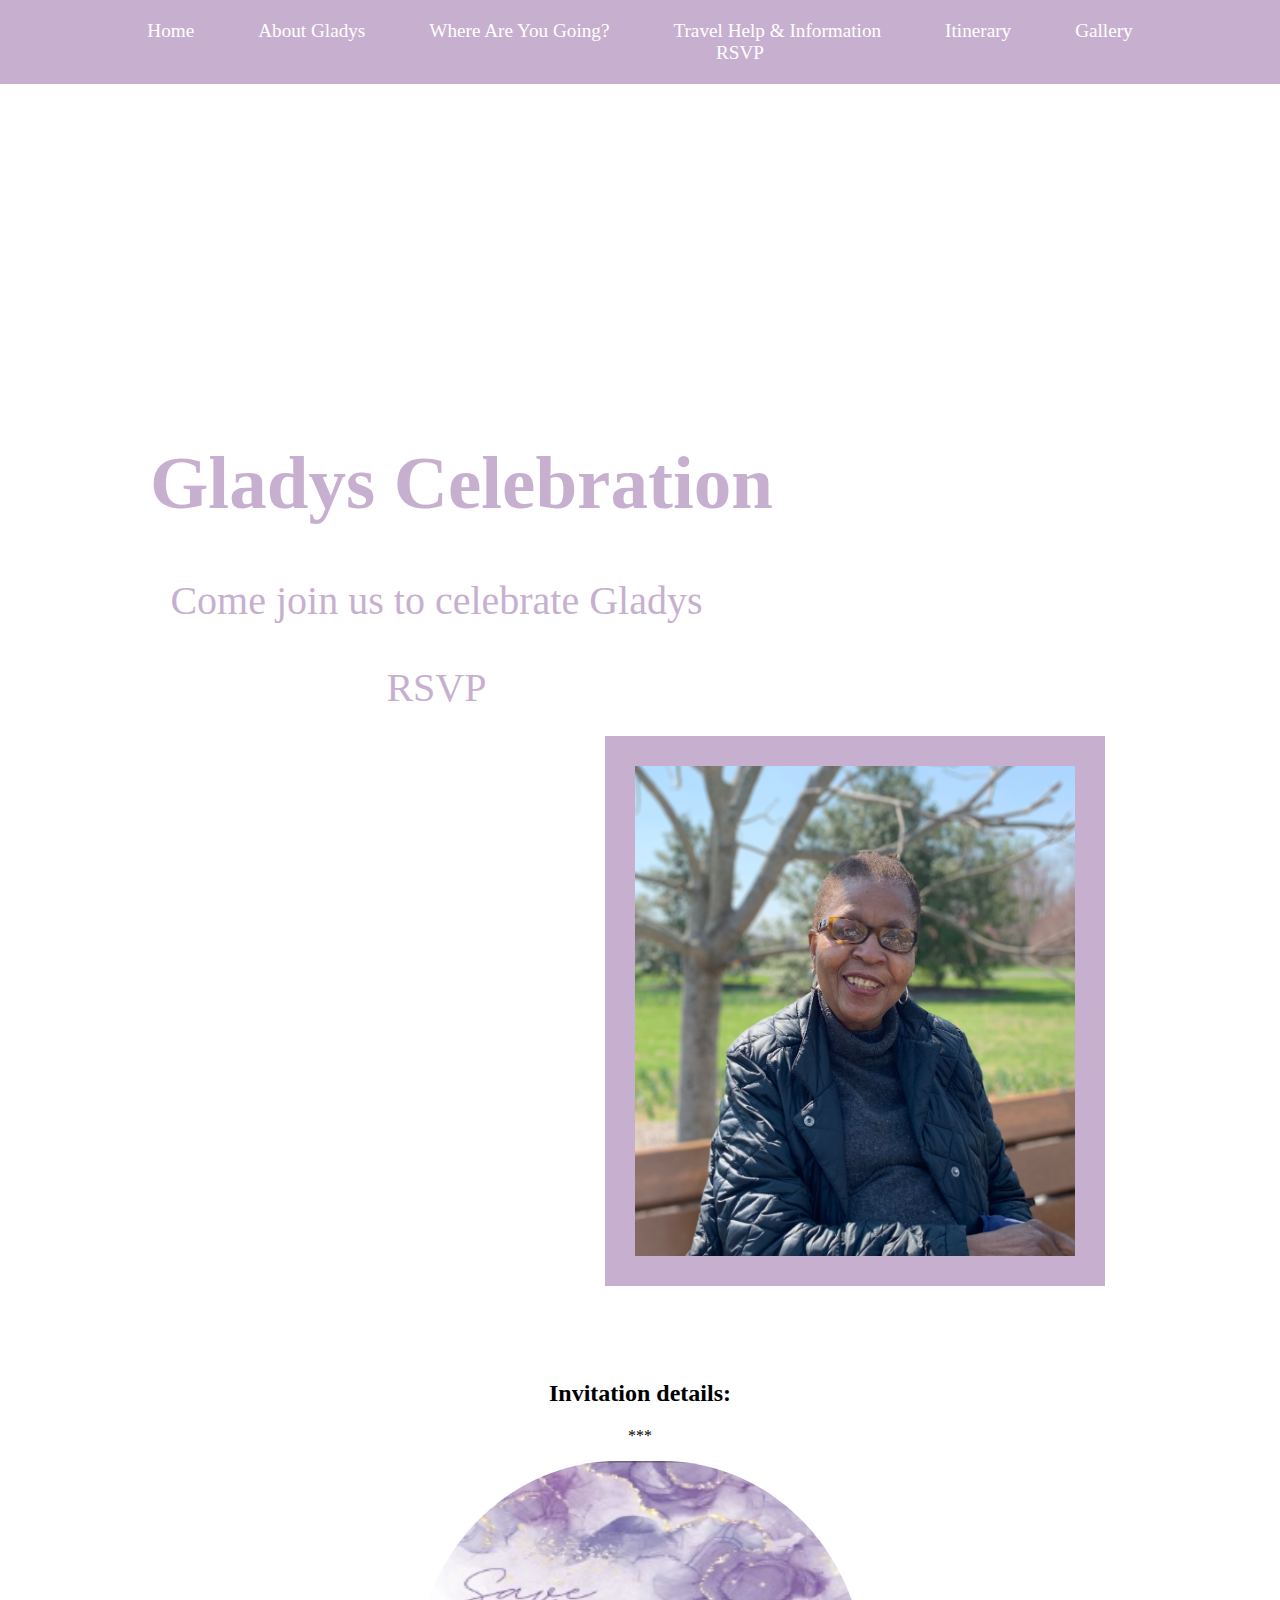
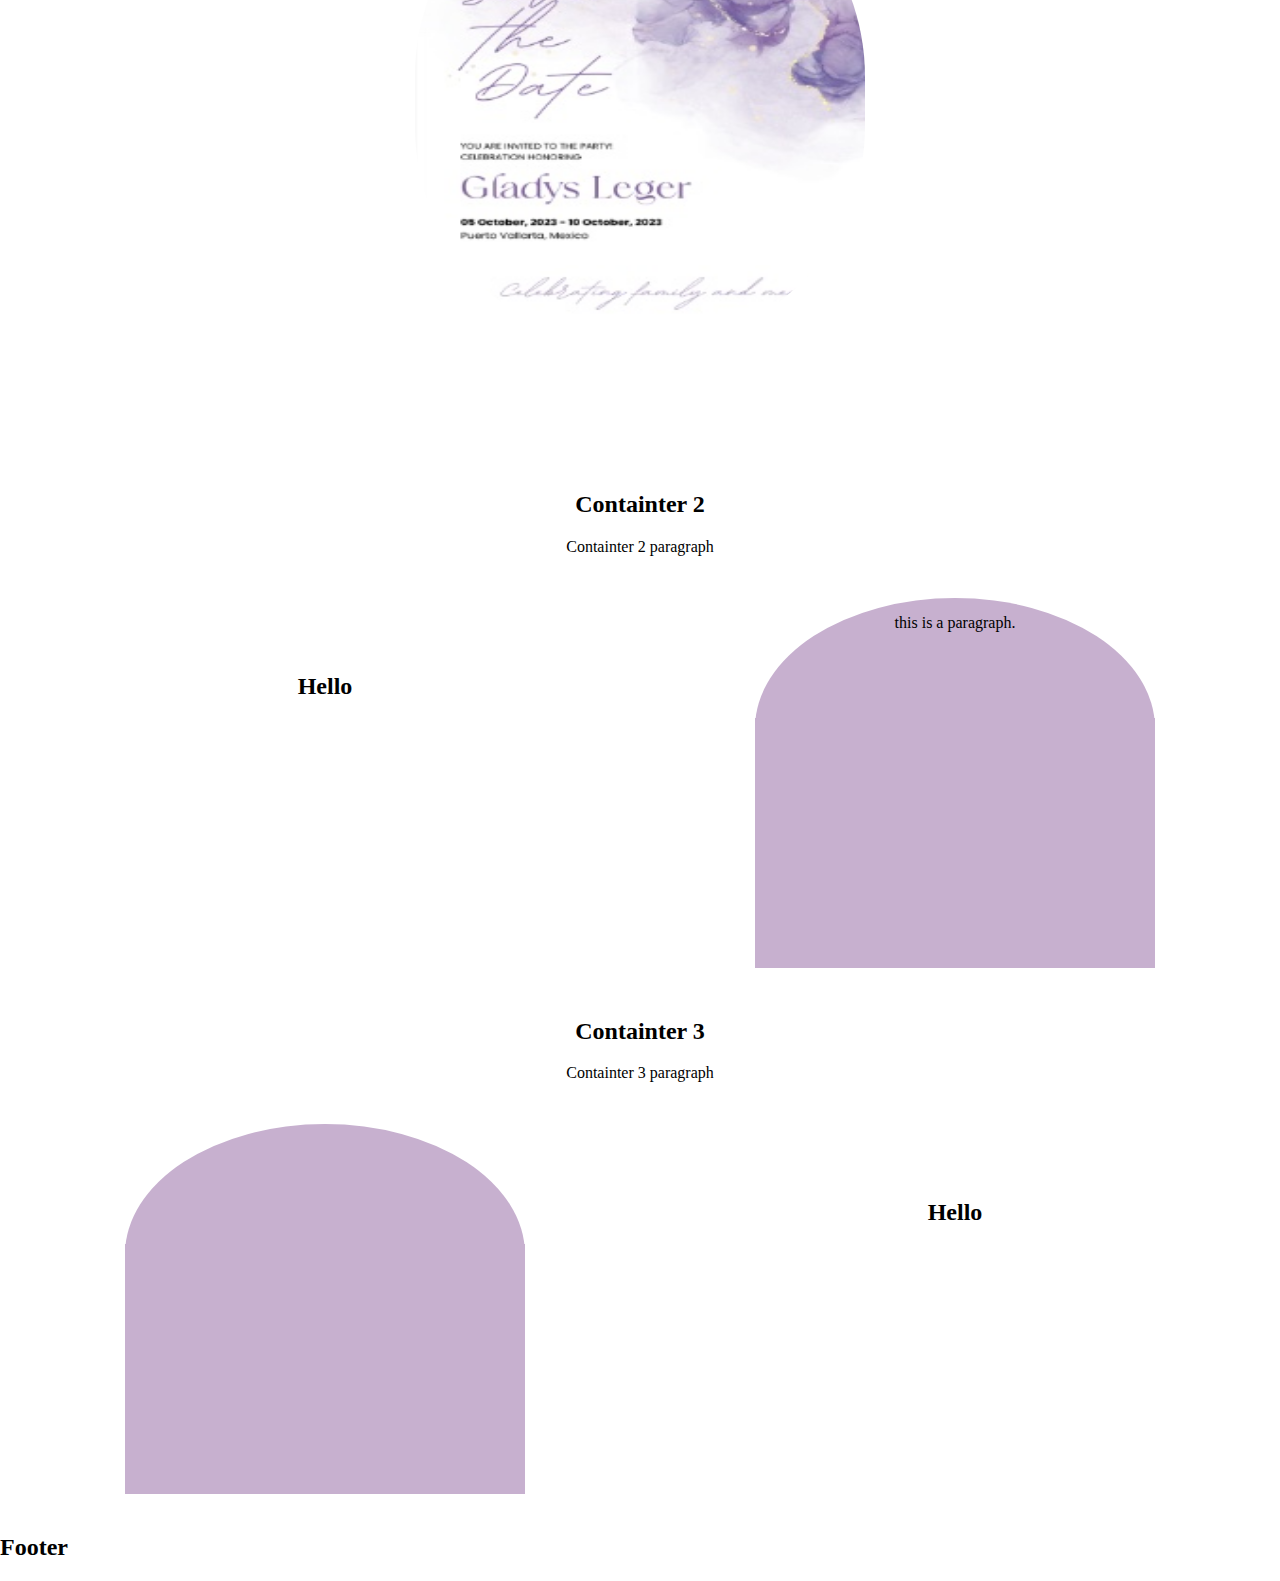
==== commit 7452106b: "edited homepage" ====
--- a/index.html
+++ b/index.html
@@ -7,29 +7,34 @@
   </head>
 
   <body>
+   <div class="navbar">
+      <a href="index.html" class="homeNav">Home</a>
+      <a href="about.html">About Gladys</a>
+      <a href="where.html">Where Are You Going?</a>
+      <a href= "travel.html">Travel Help & Information</a>
+      <a href="itinerary.html">Itinerary</a>
+      <a href="gallery.html">Gallery</a>
+      <a href="https://forms.gle/7fXRia3P5yXMrRUJ6" class="right">RSVP</a>
+    </div>
     <div class="header">
-      <div class="navbar">
-        <a href="index.html" class="homeNav">Home</a>
-        <a href="about.html">About Gladys</a>
-        <a href="where.html">Where Are You Going?</a>
-        <a href= "travel.html">Travel Help & Information</a>
-        <a href="itinerary.html">Itinerary</a>
-        <a href="gallery.html">Gallery</a>
-        <a href="https://forms.gle/7fXRia3P5yXMrRUJ6" class="right">RSVP</a>
+      <div class="hcontent">
+        <h1 class="sitename">Gladys Celebration</h1>
+        <p>Come join us to celebrate Gladys</p>
+        <a href = "https://forms.gle/7fXRia3P5yXMrRUJ6" class="button">RSVP</a>
       </div>
-      <div class="containerh">
+        <img class="hcontentright" src="/Resources/Images/IMG_7922.JPG">
+    </div>
+
+
+      <!-- <div class="containerh">
         <div class="rowh">
           <div class="column01">
-            <div class="hcontent">
-            <h1 class="sitename">Gladys Celebration</h1>
-            <p>Come join us to celebrate Gladys</p>
-            <a href = "https://forms.gle/7fXRia3P5yXMrRUJ6" class="button">RSVP</a>
-          </div>
+            
           <div class="column02">
           </div>
           <div class="column03">
-      </div>
-    </div>
+      
+    </div> -->
 
     <div class="container">
       <div style="text-align:center">
--- a/Themes/indexTheme.css
+++ b/Themes/indexTheme.css
@@ -2,67 +2,96 @@
   font-family:Georgia, 'Times New Roman', Times, serif;
   margin: 0;
   background-color:white;
+  scroll-behavior: smooth;
 }
 * {
   box-sizing: border-box;
 }
- .fit-picture {
-    height: 480px;
-    width: 450;
-    border-radius: 45%;
+
+
+.fit-picture {
+  height: 480px;
+  width: 450;
+  border-radius: 45%;
     
-}
-
-/* Style the header */
-.header {
-  text-align: center;
-  background-size:cover;
-  min-height: 100%;
 }
 
 /* Style the top navigation bar */
 .navbar {
   overflow: hidden;
-  background-color: white;
-  text-align: center;
-  padding-left: 5px;
-  padding-right: 50px;
+  background-color:rgb(199, 176, 207);
+  text-align: center;
+  padding: 20px;
 }
 
 /* Style the navigation bar links */
 .navbar a {
   display: inline;
-  color: rgb(199, 176, 207);
-  text-align: center;
-  padding: 30px 20px;
+  color: white;
+  text-align: center;
+  padding: 30px;
   text-decoration: none;
   font-size: larger;
-  float: left;
+  
 }
 
 /* Right-aligned link */
 .navbar a.right {
-  float: right;
+  margin-left: 200px;
 }
 
 /* Change color on hover */
 .navbar a:hover {
+  background-color: white;
+  color:  rgb(199, 176, 207);
+}
+
+/* Style the header */
+.header {
+  text-align: center;
+  background-size:cover;
+  min-height: 100%;
+  margin-top: 20%;
+  margin-right: 175px;
+  margin-left: 100px;
+}
+
+.hcontent{
+  color: rgb(199, 176, 207);
+  text-align: center;
+  float: left;
+}
+
+.sitename{
+  padding-top: 50px;
+  padding-left: 50px;
+  text-align: center;
+  font-size: 75px;
+}
+
+.hcontent p {
+  text-align: center;
+  font-size: 40px;
+}
+
+.hcontent a {
+  text-align: center;
+  font-size: 40px;
+}
+
+.hcontentright{
+  float: right;
+  width: 500px;
+  height: 550px;
+  position: relative;
+  margin-top: 25px;
   background-color: rgb(199, 176, 207);
-  color: white;
-}
-
-.hcontent{
-  background-color: white;
-  border-radius: 25% 25% 25% 25%;
-  color: rgb(199, 176, 207);
-  margin: 20% 40%;
-  max-width: 300px;
   padding: 30px 30px;
 }
 
 .button {
   font-size: x-large;
-  color: rgb(199, 176, 207);;
+  color: rgb(199, 176, 207);
   text-decoration: none;
 }
 
@@ -83,11 +112,11 @@
 }  
 /* RSVP Button */
 
-.containerh {
+/* .containerh {
     border-radius: 5px;
     background-color: white;
     padding: 10px;
-}
+} */
 /* Style the container/contact section */
 .container {
   border-radius: 5px;
@@ -234,11 +263,11 @@
   background-color: white;
 }
 
-.column01 {
+/* .column01 {
   float: center;
   width: 50%;
   margin: auto;
-}
+} */
 .column02 {
   float: left;
   width: 25%;
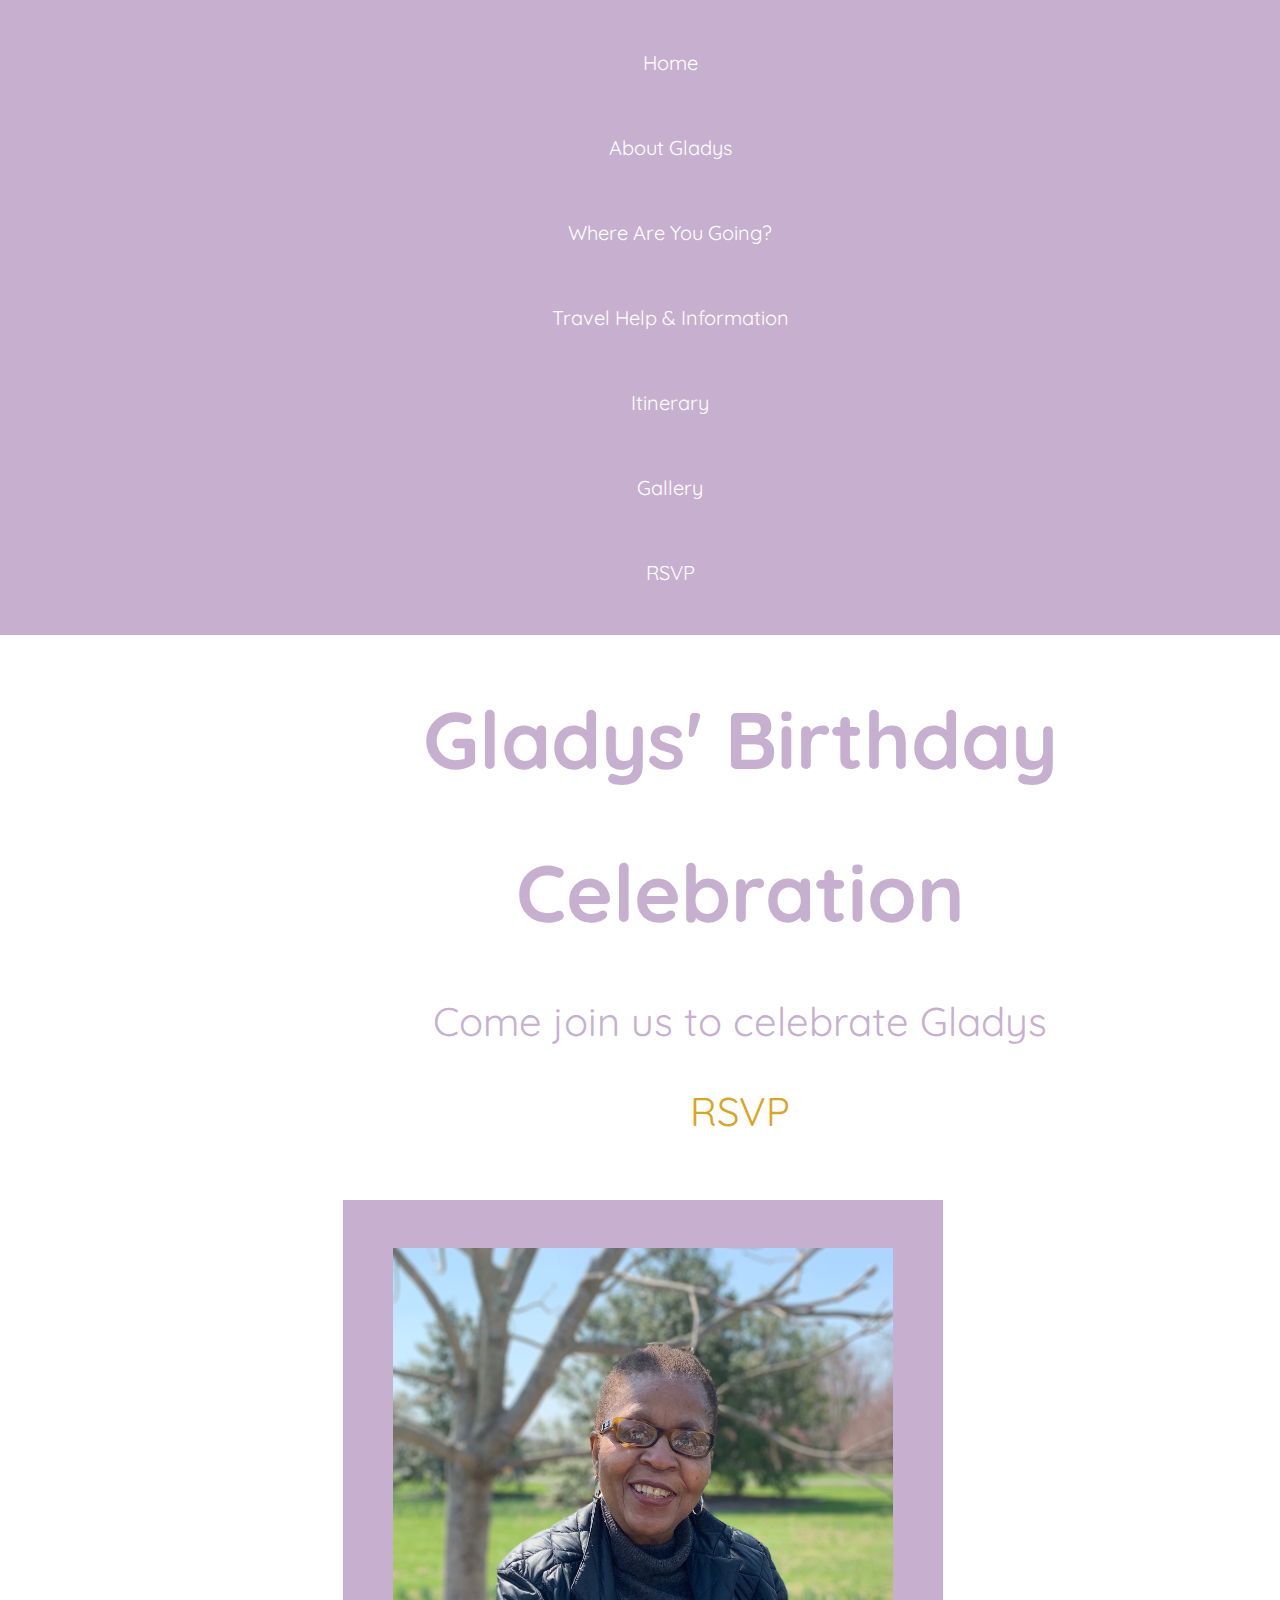
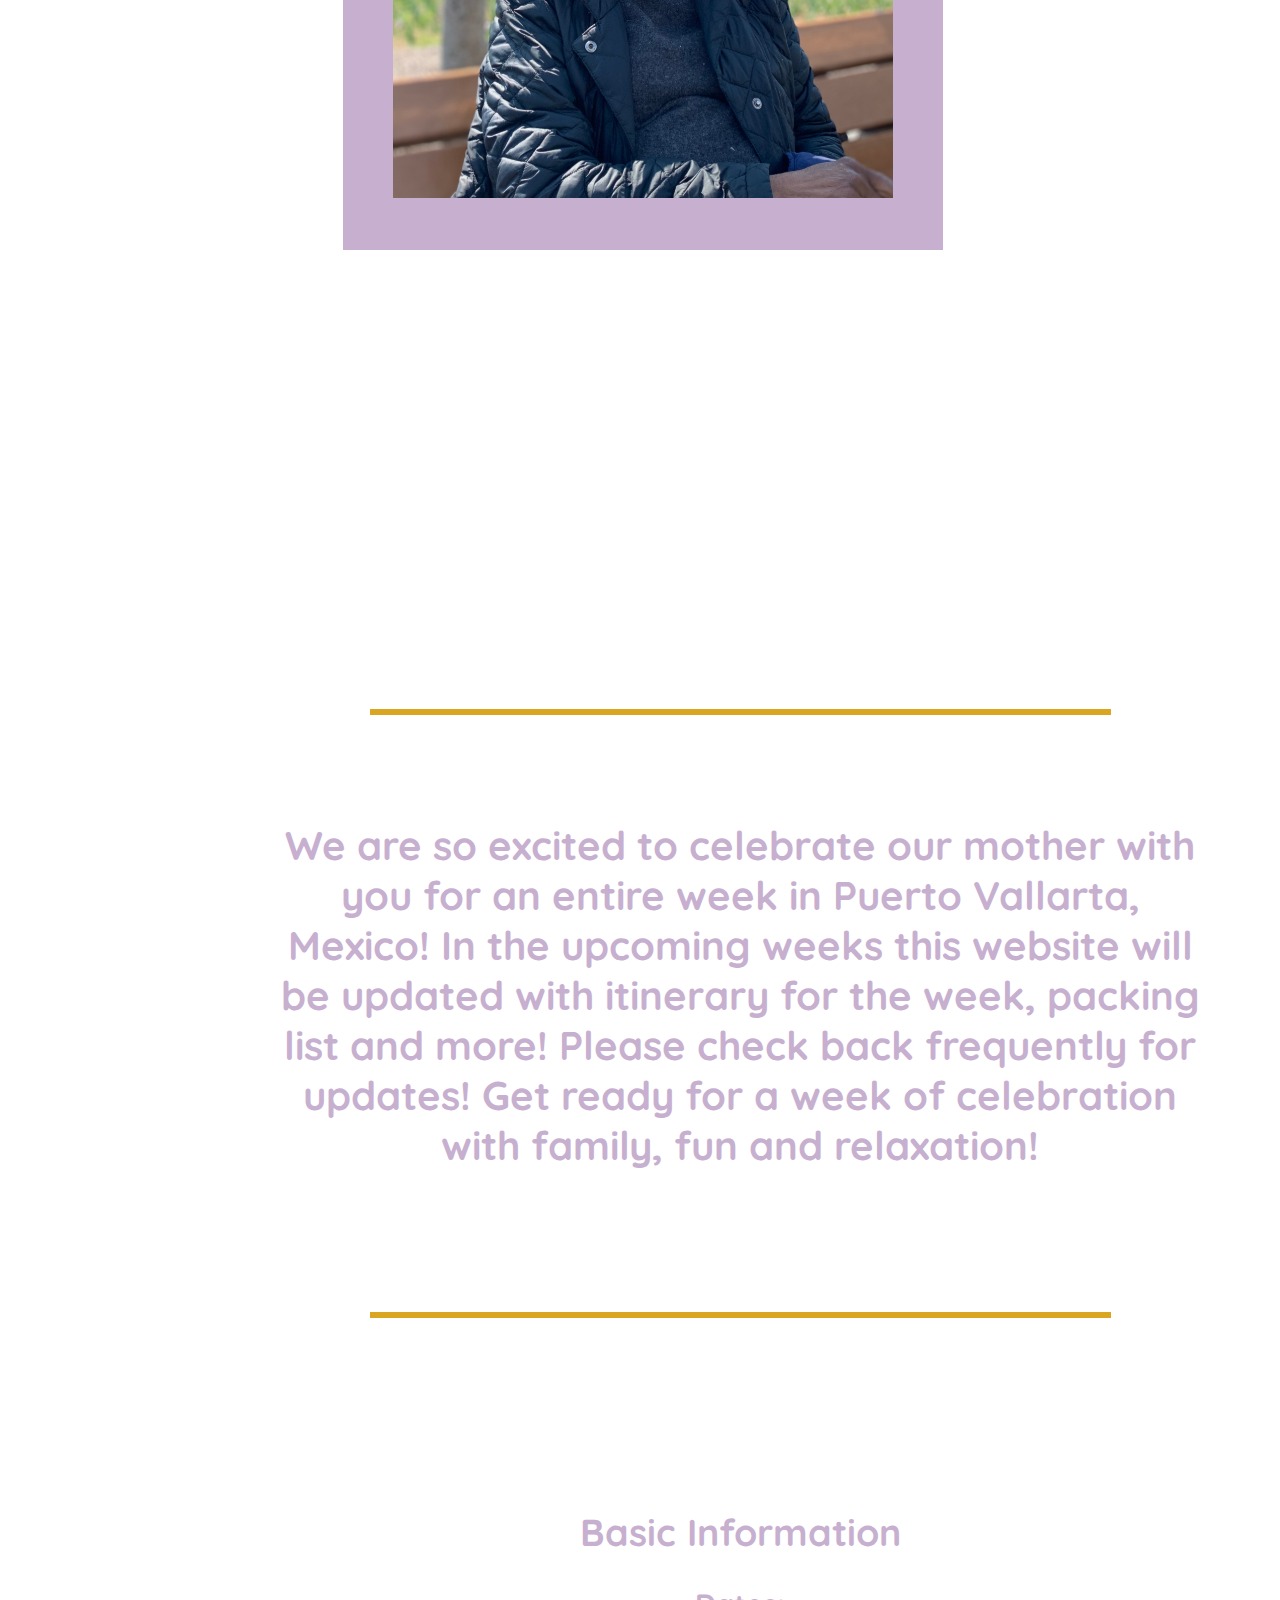
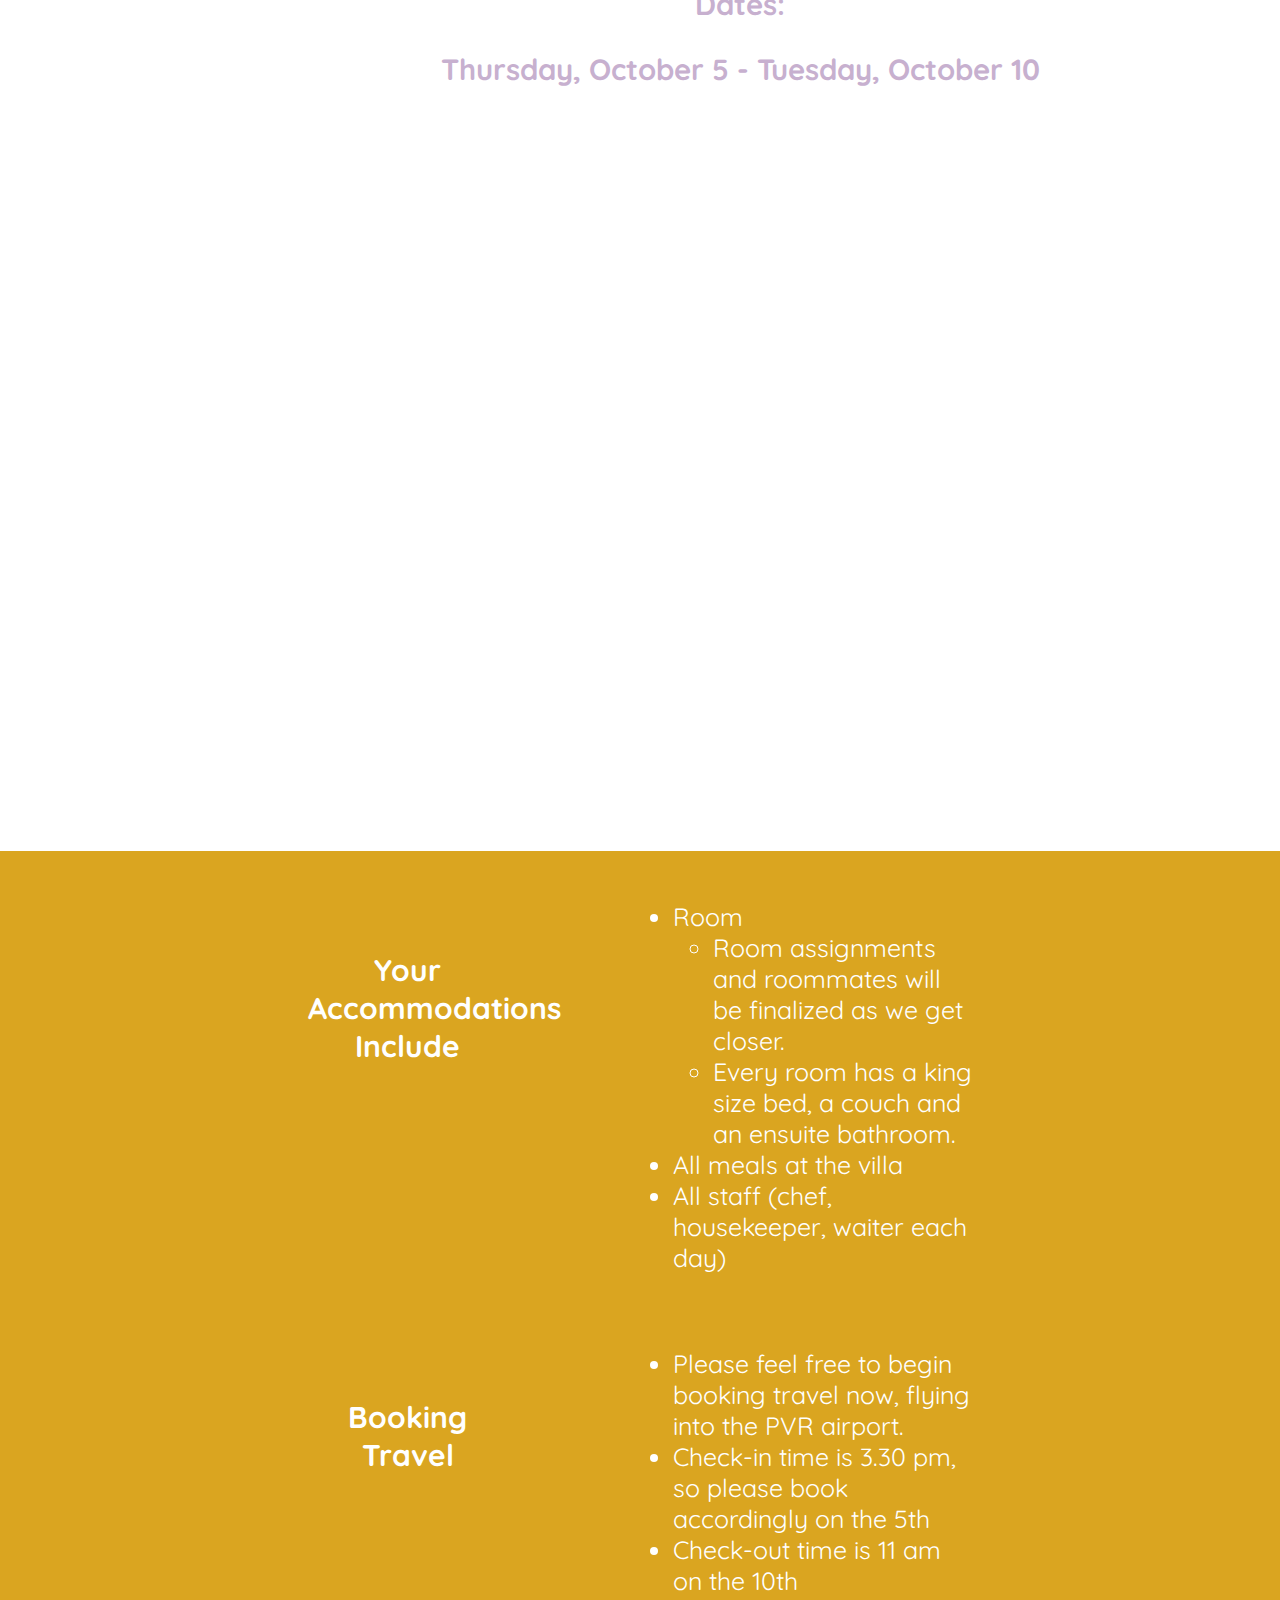
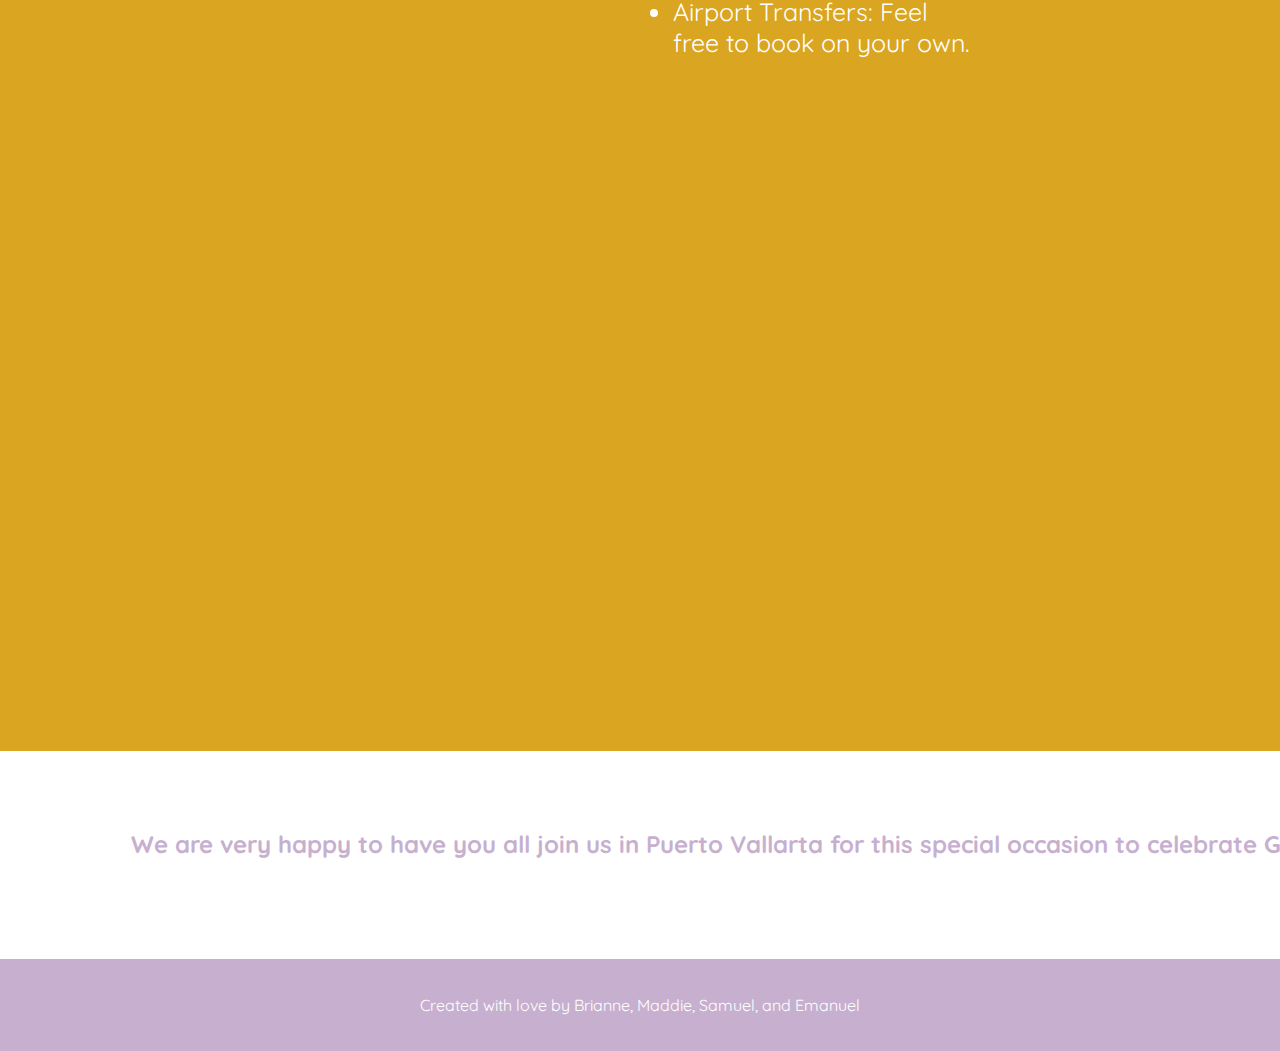
==== commit a0aa12ce: "homescreen final for now" ====
--- a/index.html
+++ b/index.html
@@ -1,102 +1,151 @@
+<!DOCTYPE html>
 <html lang="en">
   <head>
-    <title>Gladys' Celebration</title> 
-    <meta charset="UTF-8">
-    <meta name="viewport" content="width=device-width, initial-scale=1">
-    <link rel="stylesheet" href="Themes/indexTheme.css">
+    <title>Gladys' Celebration</title>
+    <meta charset="UTF-8" />
+    <meta http-equiv="X-UA-Compatible" content="IE=edge" />
+    <meta name="viewport" content="width=device-width, initial-scale=1.0" />
+    <link rel="stylesheet" href="Themes/indexTheme.css" />
   </head>
 
   <body>
-   <div class="navbar">
-      <a href="index.html" class="homeNav">Home</a>
-      <a href="about.html">About Gladys</a>
-      <a href="where.html">Where Are You Going?</a>
-      <a href= "travel.html">Travel Help & Information</a>
-      <a href="itinerary.html">Itinerary</a>
-      <a href="gallery.html">Gallery</a>
-      <a href="https://forms.gle/7fXRia3P5yXMrRUJ6" class="right">RSVP</a>
-    </div>
-    <div class="header">
-      <div class="hcontent">
-        <h1 class="sitename">Gladys Celebration</h1>
-        <p>Come join us to celebrate Gladys</p>
-        <a href = "https://forms.gle/7fXRia3P5yXMrRUJ6" class="button">RSVP</a>
+    <div class="wrapper">
+      <nav class="navbar">
+        <a href="index.html" class="homeNav">Home</a>
+        <a href="underConstruction.html">About Gladys</a>
+        <a href="underConstruction.html">Where Are You Going?</a>
+        <a href="underConstruction.html">Travel Help & Information</a>
+        <a href="underConstruction.html">Itinerary</a>
+        <a href="underConstruction.html">Gallery</a>
+        <a href="https://forms.gle/7fXRia3P5yXMrRUJ6" class="right">RSVP</a>
+      </nav>
+
+      <section class="header">
+        <div class="headerLeft">
+          <h1>Gladys' Birthday</h1>
+          <h1>Celebration</h1>
+          <p>Come join us to celebrate Gladys</p>
+          <a href="https://forms.gle/7fXRia3P5yXMrRUJ6" class="rsvp">RSVP</a>
+        </div>
+
+        <div class="headerRight">
+          <img class="img1" src="/Resources/Images/IMG_7922.JPG" />
+        </div>
+      </section>
+
+      <section class="welcome">
+        <div class="content">
+          <hr />
+          <h2 class="welcomeBlurb">
+            We are so excited to celebrate our mother with you for an entire
+            week in Puerto Vallarta, Mexico! In the upcoming weeks this website
+            will be updated with itinerary for the week, packing list and more!
+            Please check back frequently for updates! Get ready for a week of
+            celebration with family, fun and relaxation!
+          </h2>
+          <hr />
+
+          <div class="infoHeaderContainer">
+            <div class="infoHeader">
+              <h2>Basic Information</h2>
+              <h3>Dates:</h3>
+              <h3>Thursday, October 5 - Tuesday, October 10</h3>
+            </div>
+          </div>
+        </div>
+      </section>
+
+      <section class="info">
+        <div class="accommodationWords">
+          <h3>Your Accommodations Include</h3>
+          <ul class="outerList">
+            <li>Room</li>
+            <ul>
+              <li>
+                Room assignments and roommates will be finalized as we
+                get closer.
+              </li>
+              <li>
+                Every room has a king size bed, a couch and an ensuite
+                bathroom.
+              </li>
+            </ul>
+            <li>All meals at the villa</li>
+            <li>All staff (chef, housekeeper, waiter each day)</li>
+          </ul>
+        </div>
+        <div class="column">
+          <div class="polygons">
+            <div class="square">
+              <div class="circle">
+                <h3>Your Accommodations Include</h3>
+                <ul class="outerList">
+                  <li>Room</li>
+                  <ul>
+                    <li>
+                      Room assignments and roommates will be finalized as we get
+                      closer.
+                    </li>
+                    <li>
+                      Every room has a king size bed, a couch and an ensuite
+                      bathroom.
+                    </li>
+                  </ul>
+                  <li>All meals at the villa</li>
+                  <li>All staff (chef, housekeeper, waiter each day)</li>
+                </ul>
+              </div>
+            </div>
+          </div>
+        </div>
+        <div class="travelWords">
+          <h3>Booking Travel</h3>
+          <ul class="outerList">
+            <li>
+              Please feel free to begin booking travel now, flying into
+              the PVR airport.
+            </li>
+            <li>
+              Check-in time is 3.30 pm, so please book accordingly on the
+              5th
+            </li>
+            <li>Check-out time is 11 am on the 10th</li>
+            <li>Airport Transfers: Feel free to book on your own.</li>
+          </ul>
+        </div>
+        <div class="columnTwo">
+          <div class="polygons">
+            <div class="square">
+              <div class="circle">
+                <h3>Booking Travel</h3>
+                <ul class="outerList">
+                  <li>
+                    Please feel free to begin booking travel now, flying into
+                    the PVR airport.
+                  </li>
+                  <li>
+                    Check-in time is 3.30 pm, so please book accordingly on the
+                    5th
+                  </li>
+                  <li>Check-out time is 11 am on the 10th</li>
+                  <li>Airport Transfers: Feel free to book on your own.</li>
+                </ul>
+              </div>
+            </div>
+          </div>
+        </div>
+      </section>
+
+      <div class="closer">
+        <h2>
+          We are very happy to have you all join us in Puerto Vallarta for this
+          special occasion to celebrate Gladys!
+        </h2>
       </div>
-        <img class="hcontentright" src="/Resources/Images/IMG_7922.JPG">
-    </div>
 
-
-      <!-- <div class="containerh">
-        <div class="rowh">
-          <div class="column01">
-            
-          <div class="column02">
-          </div>
-          <div class="column03">
-      
-    </div> -->
-
-    <div class="container">
-      <div style="text-align:center">
-        <h2>Invitation details:</h2>
-          <p>***</p>
-            <div class="row">
-                  <img class="fit-picture"
-                  src="/Resources/Images/IMG_0451.jpg"/>
-            </div>
+      <div class="footer">
+        <p>Created with love by Brianne, Maddie, Samuel, and Emanuel</p>
       </div>
     </div>
-    
-    <div class="container2">
-      <div style="text-align:center">
-        <h2>Containter 2</h2>
-        <p>Containter 2 paragraph</p>
-         <div class="row3">
-            <div class="column3">
-            <div class= "text-font">
-                  <h2>Hello</h2>
-            </div>
-          </div>
-           <div class="column4">
-           <div class="polygons">
-                      <div class="square">
-                           <div class="circle">
-                                  <p>this is a paragraph.</p>
-                        </div>
-                      </div>
-                  </div>
-            </div>
-        </div>
-      </div>
-    </div>
-    
-    <div class="container3">
-      <div style="text-align:center">
-        <h2>Containter 3</h2>
-        <p>Containter 3 paragraph</p>
-         <div class="row5">
-            <div class="column5">
-                <div class="polygons">
-                      <div class="square">
-                           <div class="circle">
-                        </div>
-                      </div>
-                  </div>
-            </div>
-           <div class="column6">
-          <div class= "text-font">
-            <h2>Hello</h2>
-                </div>
-        </div>
-      </div>
-    </div>
-    </div>
-    
-  
-    <div class="footer">
-      <h2>Footer</h2>
-    </div>
-  
   </body>
 </html>
-  --- a/Themes/indexTheme.css
+++ b/Themes/indexTheme.css
@@ -1,25 +1,19 @@
+@import url("https://fonts.googleapis.com/css?family=Quicksand&display=swap");
 body {
-  font-family:Georgia, 'Times New Roman', Times, serif;
+  font-family: "Quicksand", Variable;
+  background-color: white;
   margin: 0;
-  background-color:white;
-  scroll-behavior: smooth;
-}
-* {
-  box-sizing: border-box;
-}
-
-
-.fit-picture {
-  height: 480px;
-  width: 450;
-  border-radius: 45%;
-    
+}
+
+.wrapper {
+  height: 100vh;
+  width: 100%;
 }
 
 /* Style the top navigation bar */
 .navbar {
   overflow: hidden;
-  background-color:rgb(199, 176, 207);
+  background-color: rgb(199, 176, 207);
   text-align: center;
   padding: 20px;
 }
@@ -31,8 +25,7 @@
   text-align: center;
   padding: 30px;
   text-decoration: none;
-  font-size: larger;
-  
+  font-size: 20px;
 }
 
 /* Right-aligned link */
@@ -42,291 +35,329 @@
 
 /* Change color on hover */
 .navbar a:hover {
-  background-color: white;
-  color:  rgb(199, 176, 207);
-}
-
-/* Style the header */
+  background-color: goldenrod;
+  color: white;
+}
+
+section {
+  display: flex;
+  height: 100vh;
+  width: 100%;
+}
+
+/* Style the intro header section */
 .header {
-  text-align: center;
-  background-size:cover;
-  min-height: 100%;
-  margin-top: 20%;
-  margin-right: 175px;
-  margin-left: 100px;
-}
-
-.hcontent{
+  align-items: center;
+  justify-content: center;
+  text-align: center;
+  display: inline-flex;
   color: rgb(199, 176, 207);
-  text-align: center;
-  float: left;
-}
-
-.sitename{
-  padding-top: 50px;
-  padding-left: 50px;
-  text-align: center;
-  font-size: 75px;
-}
-
-.hcontent p {
-  text-align: center;
+}
+
+.headerLeft {
   font-size: 40px;
-}
-
-.hcontent a {
-  text-align: center;
-  font-size: 40px;
-}
-
-.hcontentright{
-  float: right;
+  margin-left: auto;
+}
+
+.rsvp {
+  color: goldenrod;
+  text-decoration: none;
+}
+
+.rsvp:hover {
+  background-color: rgb(199, 176, 207);
+  color: white;
+  text-decoration: underline;
+}
+
+.headerRight {
+  margin-right: auto;
+  margin-left: auto;
+  margin-bottom: 15%;
+  width: 600px;
+  height: 650px;
+  background: rgb(199, 176, 207);
+}
+
+.img1 {
+  margin: 8%;
   width: 500px;
   height: 550px;
-  position: relative;
-  margin-top: 25px;
-  background-color: rgb(199, 176, 207);
-  padding: 30px 30px;
-}
-
-.button {
-  font-size: x-large;
+}
+
+/*Styling for the Info Section*/
+.welcome {
+  justify-content: center;
+}
+
+.content {
+  max-width: 950px;
+  text-align: center;
   color: rgb(199, 176, 207);
-  text-decoration: none;
-}
-
-.button:hover {
-  background-color: rgb(199, 176, 207);
-  color: white;
-  text-decoration: underline;
-}
-
-.header2 {
+}
+
+hr {
+  border: 3px solid goldenrod;
+  margin: 11%;
+  margin-top: 15%;
+}
+
+.welcomeBlurb {
+  font-size: 40px;
+}
+
+.infoHeader {
+  font-size: 25px;
+  margin-top: 20%;
+  font-weight: bolder;
+}
+
+.closer {
+  color: rgb(199, 176, 207);
+  text-align: center;
+  position: relative;
+  top: -50px;
+  font-weight: bolder;
+}
+
+.info h3 {
+  color: white;
+  font-size: 30px;
+  max-width: 200px;
+  margin-top: 100px;
+  margin-left: 200px;
+  text-align: center;
+}
+
+.info {
+  align-items: center;
+  justify-content: center;
+  text-align: center;
+  display: inline-flex;
+  font-size: 30px;
+}
+.outerList {
+  max-width: 300px;
+  color: white;
+  text-align: left;
+  margin-left: 125px;
+  padding-top: 25px;
+  font-size: 25px;
+}
+
+.column {
   float: left;
-  width: 40%;
-  margin-top: 6px;
-  border-right: solid;
-  padding-left: 30%;
-  padding-top: 5%;
-  color: rgb(93, 45, 147);
-}  
-/* RSVP Button */
-
-/* .containerh {
-    border-radius: 5px;
-    background-color: white;
-    padding: 10px;
-} */
-/* Style the container/contact section */
-.container {
-  border-radius: 5px;
-  background-color: white;
-  padding: 120px;
-}
-
-/* Style the container/contact section */
-.container2 {
-  border-radius: 5px;
-  background-color: white;
-  padding: 10px;
-}
-
-.container3 {
-  border-radius: 5px;
-  background-color: white;
-  padding: 10px;
+  width: 50%;
+  position: relative;
+}
+
+.columnTwo {
+  float: right;
+  width: 50%;
+  position: relative;
 }
 
 .polygons {
+  margin-top: 15%;
   text-align: center;
   position: relative;
 }
 .square {
-  width: 400px;
-  height: 250px;
-  background: rgb(199, 176, 207);
+  width: 600px;
+  height: 500px;
+  background: goldenrod;
   position: relative;
   top: 65px;
   display: inline-block;
 }
 .circle {
-  width: 400px;
-  height: 200px;
-  background: rgb(199, 176, 207);
+  width: 600px;
+  height: 300px;
+  background: goldenrod;
   border-radius: 50%;
   position: absolute;
   left: 0px;
-  top: -120px;
+  top: -200px;
   overflow: visible;
   border-radius: 50%/65% 65% 0 0;
 }
 
-/* Create two columns that float next to eachother */
-.column {
-  float: left;
-  width: 100%;
-  margin-top: 6px;
-  padding: 50%;
-  background-color: white;
-}
-
-.column2 {
-  float: left;
-  width: 50%;
-  margin-top: 6px;
-  padding: 75px;
-  background-color: white;
-}
-
-.container3 {
-  border-radius: 5px;
-  background-color: white;
-  padding: 10px;
-}
-
-/* Column h1 */
-
-.columnh1 {
-    float: left;
-    width: 40%;
-    margin-top: 6px;
-    border-right: solid;
-    padding-left: 30%;
-    padding-top: 5%;
-    color: rgb(93, 45, 147);
-}
-  
-  /* Column h2 */
-  
-  .columnh2 {
-    float: right;
-    width: 50%;
-    margin-top: 6px;
-    padding-right: 25%;
-    padding-top: 5%
-  }
-
-  /* Create two columns that float next to eachother */
-.column {
-    float: left;
-    width: 50%;
-    margin-top: 6px;
-    padding: 75px;
-  }
-/* Column 2 */
-  
-.column2 {
-  float: left;
-  width: 50%;
-  margin-top: 6px;
-  padding: 75px;
-}
-
-
-/* Column 3 */
-
-.column3 {
-  float: left;
-  width: 50%;
-  margin-top: 6px;
-  padding: 75px;
-  background-color: white;
-}
-
-/* Column 4 */
-
-.column4 {
-  float: right;
-  width: 50%;
-  margin-top: 6px;
-  padding: 75px;
-  background-color: white;
-}
-
-/* Column 5 */
-
-.column5 {
-  float: left;
-  width: 50%;
-  margin-top: 6px;
-  padding: 75px;
-  background-color: white;
-}
-
-/* Column 6 */
-
-.column6 {
-  float: right;
-  width: 50%;
-  margin-top: 6px;
-  padding: 75px;
-  background-color: white;
-}
-
-/* .column01 {
-  float: center;
-  width: 50%;
-  margin: auto;
-} */
-.column02 {
-  float: left;
-  width: 25%;
-  margin-top: 6px;
-  background: white;
-}
-.column02 {
-  float: right;
-  width: 25%;
-  margin-top: 6px;
-  background-clip: white;
-}
-
-/* Container 1 Row Adjusts */
-.rowh:after {
-    content: "";
-    display: table;
-    clear: both;
-  }
-  
-.row:after {
-  background-color: purple;
-  content: "";
-  display: table;
-  clear: both;
-}
-
-
-.row3:after {
-  content: "";
-  display: table;
-  clear: both;
-}
-
-.row5:after {
-  content: "";
-  display: table;
-  clear: both;
-}
-
+.accommodationWords {
+  display: none;
+}
+
+.travelWords {
+  display: none;
+}
+
+.footer {
+  background-color: rgb(199, 176, 207);
+  color: white;
+  text-align: center;
+  padding: 20px;
+  margin-top: 50px;
+}
 
 /* Responsive layout - when the screen is less than 700px wide, make the two columns stack on top of each other instead of next to each other */
-@media screen and (max-width: 1200px) {
-  .row {   
-    flex-direction: column;
-  }
+@media screen and (max-width: 1505px) {
+  .navbar a.right {
+    margin-left: 0px;
+  }
+}
+
+/* Responsive layout - when the screen is less than 400px wide, make the navigation links stack on top of each other instead of next to each other */
+@media screen and (max-width: 1305px) {
   .navbar a {
     float: none;
     display: block;
-    width:100%;
-  }
-}
-
-/* Responsive layout - when the screen is less than 400px wide, make the navigation links stack on top of each other instead of next to each other */
-@media screen and (max-width: 400px) {
+    width: 100%;
+  }
+  .polygons {
+    margin-top: 25%;
+  }
+}
+
+@media screen and (max-width: 1300px) {
   .navbar a {
     float: none;
     display: block;
-    width:100%;
-  }
-}
-
+    width: 100%;
+  }
+
+  .infoHeaderContainer {
+    padding-bottom: 25%;
+  }
+  .info {
+    margin-top: 30%;
+    margin-bottom: 10%;
+    display: block;
+    background-color: goldenrod;
+    align-items: center;
+    justify-content: center;
+    text-align: center;
+  }
+
+  .info h3 {
+    margin-top: 100px;
+    margin-left: 0;
+  }
+
+.headerRight{
+  margin-top: 5%;
+}
+
+  .polygons {
+    display: none;
+  }
+
+  .accommodationWords {
+    margin: auto;
+    display: inline-flex;
+    position: relative;
+  }
+
+  .travelWords {
+    display: inline-flex;
+    position: relative;
+    margin: auto;
+  }
+
+  .header {
+    display: block;
+    padding-bottom: 10%;
+  }
+
+  @media screen and (max-width: 600px){
+
+    .info{
+      margin-top: 40%;
+      padding-bottom: 75%;
+      width: 700px;
+    }
+
+    hr {
+      display: none;
+    }
+
+    .welcomeBlurb{
+      margin-top: 30%;
+    }
+
+    .content{
+      justify-content: center;
+      padding-left: 6%;
+    }
+
+    .accommodationWords{
+      padding-top: 3%;
+      display: block;
+      justify-content: center;
+    }
+
+    .accommodationWords h3 {
+      position: relative;
+      top: 20px;
+      left: 150px;
+      max-width: 300px;
+    }
+
+    .travelWords{
+      display: block;
+      justify-content: center;
+    }
+
+    .travelWords h3{
+      position: relative;
+      top: 20px;
+      left: 150px;
+      max-width: 300px;
+    }
+
+    .navbar{
+      width: 600px;
+    }
+
+    .navbar a{
+      position: relative;
+      left: -50px;
+    }
+
+    .closer{
+      justify-content: center;
+      padding-left: 6%;
+      padding-top: 6%;
+    }
+
+    .footer{
+      width: 600px;
+    }
+  }
+
+  @media screen and (max-width: 1505px) {
+    .header{
+      position: relative;
+      left: 100px;
+    }
+    .headerRight{
+      position: relative;
+      left: -97px;
+    }
+  }
+  .welcome{
+    padding-top: 450px;
+    padding-bottom: 600px;
+    position: relative;
+    left: 100px;
+  }
+
+  .info{
+    padding-bottom: 600px;
+  }
+
+  .closer{
+    position: relative;
+    justify-content: center;
+    left: 100px;
+  }
+
+}
